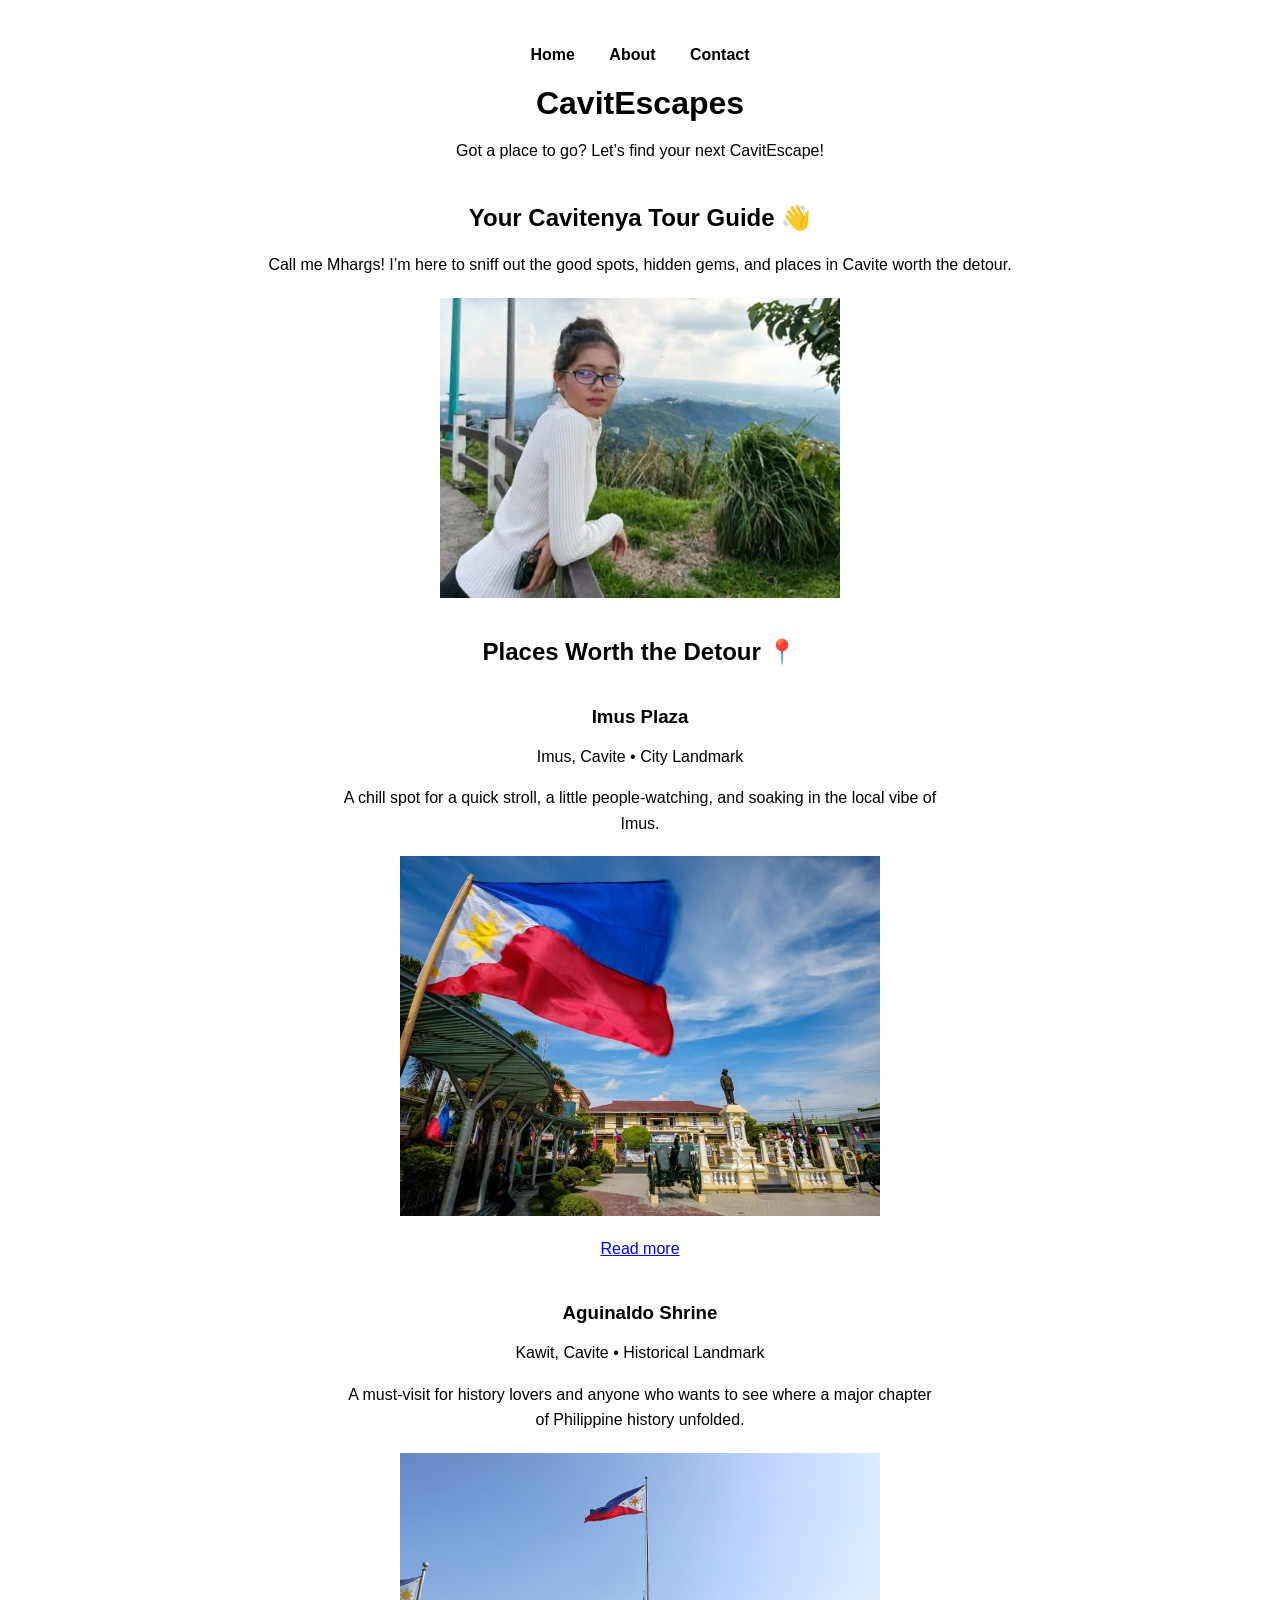
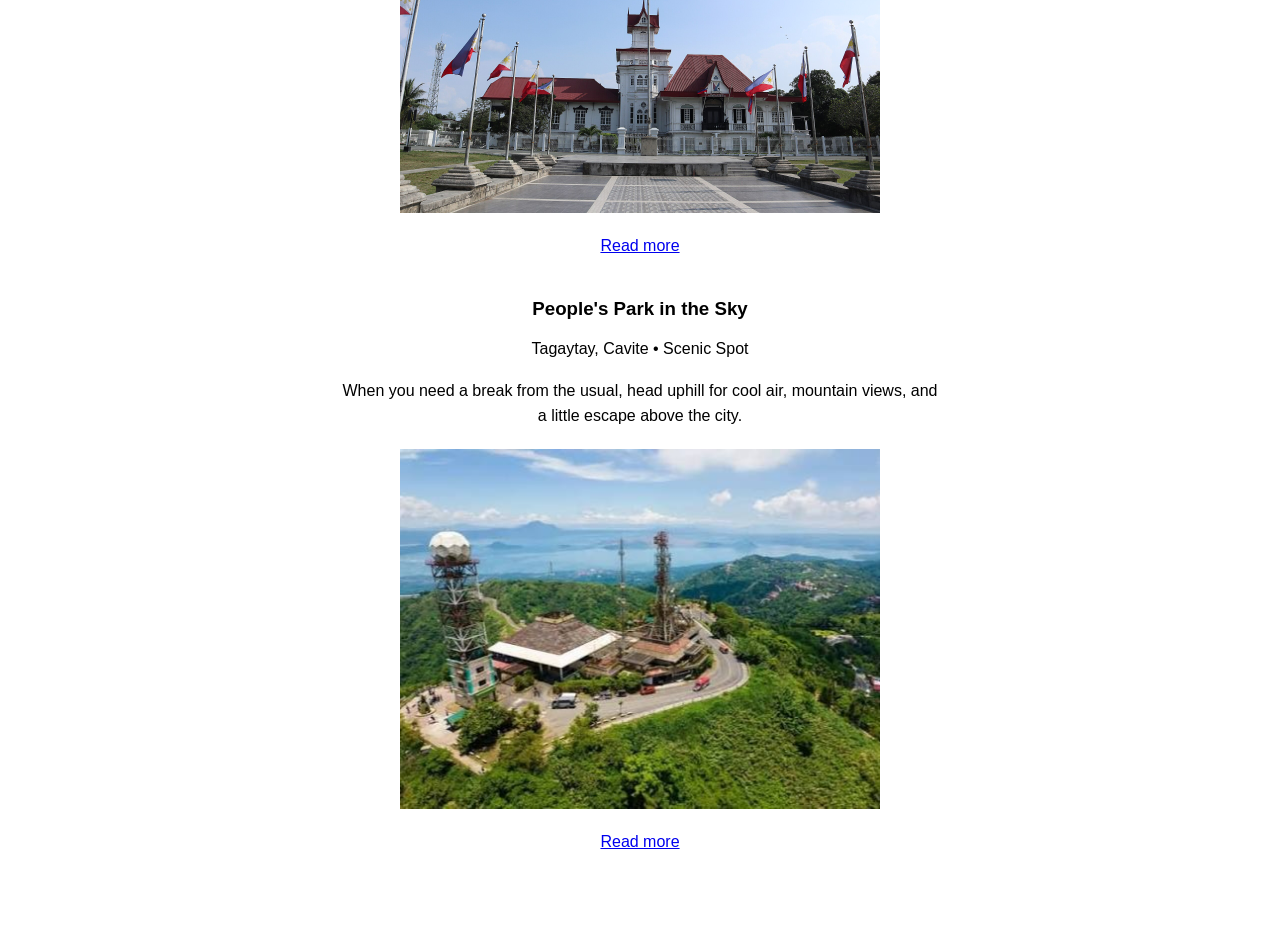
==== index.html @ 30fed733 "Add about page" ====
<!DOCTYPE html>
<html>
<head>
    <title>CavitEscapes</title>

    <style>
        body {
            font-family: Arial, sans-serif;
            text-align: center;
            max-width: 900px;
            margin: 0 auto;
            padding: 30px;
        }

        h1 {
            margin-bottom: 10px;
        }

        section {
            margin-bottom: 40px;
        }

        section img {
            width: 400px;
            height: 300px;
            object-fit: contain;
            display: block;
            margin: 20px auto;
        }

        article {
            margin: 40px auto;
            max-width: 600px;
        }

        article img {
            width: 480px;
            height: 360px;
            object-fit: contain;
            display: block;
            margin: 20px auto;
        }

        h2 {
            margin-top: 40px;
        }

        h3 {
            margin-bottom: 8px;
        }

        p {
            line-height: 1.6;
        }

        nav ul {
            list-style: none;
            padding: 0;
        }

        nav li {
            display: inline;
            margin: 0 15px;
        }

        nav a {
            text-decoration: none;
            color: black;
            font-weight: bold;
        }
    </style>
</head>

<body>

    <!-- Navigation -->
    <nav>
        <ul>
            <li><a href="index.html">Home</a></li>
            <li><a href="about.html">About</a></li>
            <li><a href="contact.html">Contact</a></li>
        </ul>
    </nav>

    <!-- Website Title -->
    <h1>CavitEscapes</h1>

    <p>Got a place to go? Let’s find your next CavitEscape!</p>

    <!-- About Me -->
    <section>
        <h2>Your Cavitenya Tour Guide 👋</h2>

        <p>
            Call me Mhargs! I’m here to sniff out the good spots, hidden gems,
            and places in Cavite worth the detour.
        </p>

        <img src="images/mhargs.jpg" alt="Mhargs, your local spot scout">
    </section>

    <!-- Recommended Places -->
    <h2>Places Worth the Detour 📍</h2>

    <!-- Imus Plaza -->
    <article>
        <h3>Imus Plaza</h3>

        <p>Imus, Cavite • City Landmark</p>

        <p>
            A chill spot for a quick stroll, a little people-watching,
            and soaking in the local vibe of Imus.
        </p>

        <img src="images/imus-plaza.jpeg" alt="Imus Plaza in Imus, Cavite">

        <p>
            <a href="places/imus-plaza.html">Read more</a>
        </p>
    </article>

    <!-- Aguinaldo Shrine -->
    <article>
        <h3>Aguinaldo Shrine</h3>

        <p>Kawit, Cavite • Historical Landmark</p>

        <p>
            A must-visit for history lovers and anyone who wants to see
            where a major chapter of Philippine history unfolded.
        </p>

        <img src="images/aguinaldo-shrine.jpeg"
             alt="Aguinaldo Shrine in Kawit, Cavite">

        <p>
            <a href="places/aguinaldo-shrine.html">Read more</a>
        </p>
    </article>

    <!-- People's Park -->
    <article>
        <h3>People's Park in the Sky</h3>

        <p>Tagaytay, Cavite • Scenic Spot</p>

        <p>
            When you need a break from the usual, head uphill for cool air,
            mountain views, and a little escape above the city.
        </p>

        <img src="images/peoples-park.jpeg"
             alt="People's Park in the Sky overlooking the surrounding landscape">

        <p>
            <a href="places/peoples-park.html">Read more</a>
        </p>
    </article>

</body>
</html>
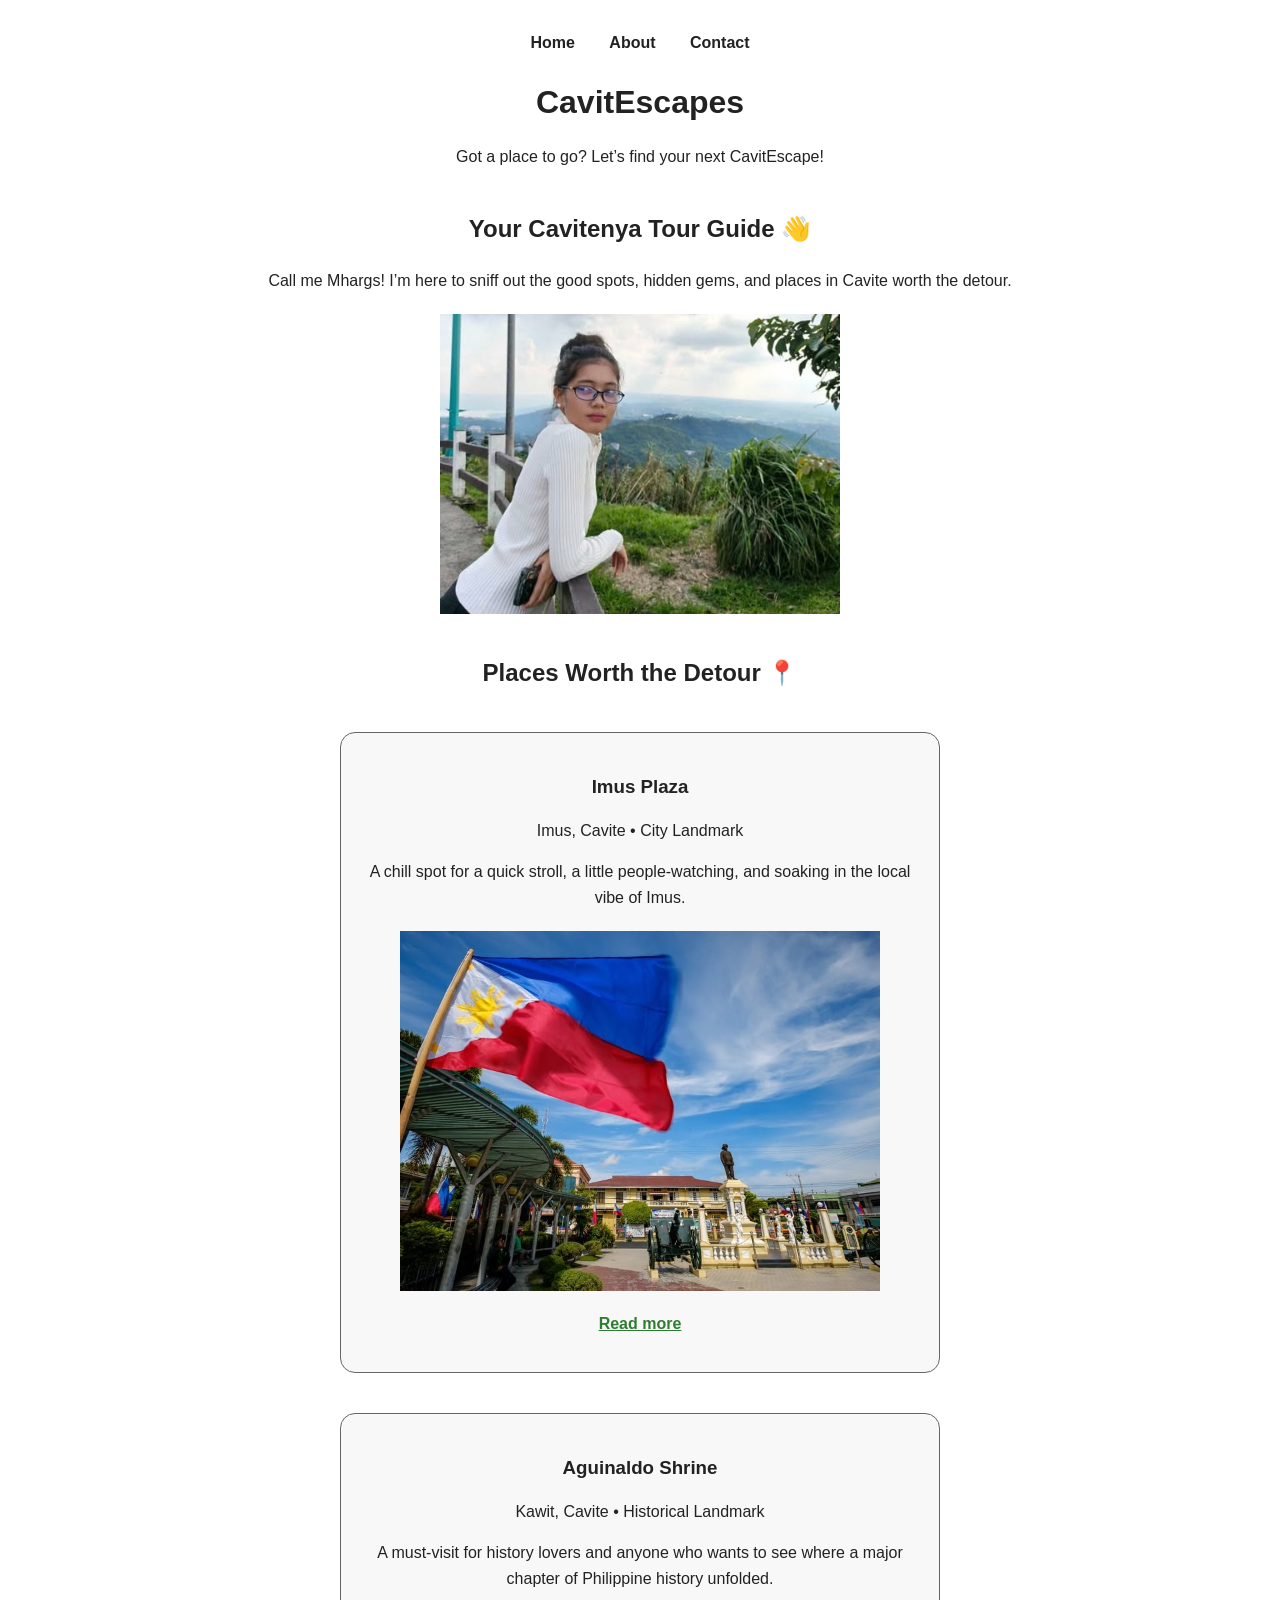
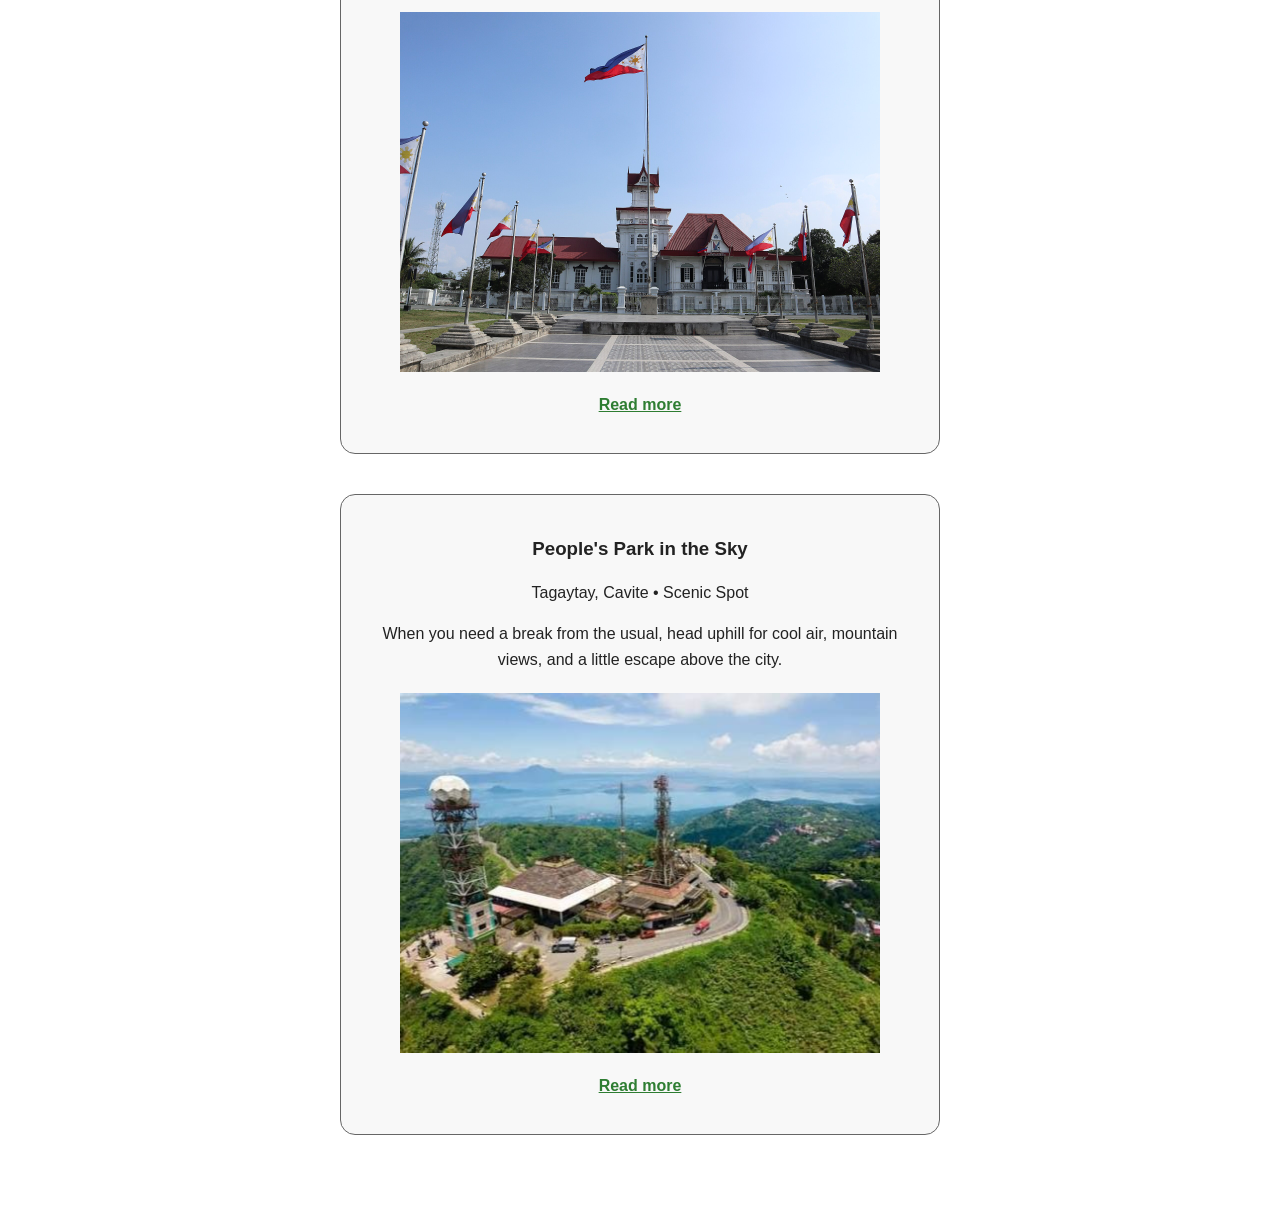
==== commit 1ab0ee6c: "Add shared stylesheet and update pages" ====
--- a/index.html
+++ b/index.html
@@ -1,77 +1,16 @@
 <!DOCTYPE html>
-<html>
+<html lang="en">
+
 <head>
+    <meta charset="UTF-8">
+    <meta name="viewport" content="width=device-width, initial-scale=1.0">
+
     <title>CavitEscapes</title>
 
-    <style>
-        body {
-            font-family: Arial, sans-serif;
-            text-align: center;
-            max-width: 900px;
-            margin: 0 auto;
-            padding: 30px;
-        }
-
-        h1 {
-            margin-bottom: 10px;
-        }
-
-        section {
-            margin-bottom: 40px;
-        }
-
-        section img {
-            width: 400px;
-            height: 300px;
-            object-fit: contain;
-            display: block;
-            margin: 20px auto;
-        }
-
-        article {
-            margin: 40px auto;
-            max-width: 600px;
-        }
-
-        article img {
-            width: 480px;
-            height: 360px;
-            object-fit: contain;
-            display: block;
-            margin: 20px auto;
-        }
-
-        h2 {
-            margin-top: 40px;
-        }
-
-        h3 {
-            margin-bottom: 8px;
-        }
-
-        p {
-            line-height: 1.6;
-        }
-
-        nav ul {
-            list-style: none;
-            padding: 0;
-        }
-
-        nav li {
-            display: inline;
-            margin: 0 15px;
-        }
-
-        nav a {
-            text-decoration: none;
-            color: black;
-            font-weight: bold;
-        }
-    </style>
+    <link rel="stylesheet" href="style.css">
 </head>
 
-<body>
+<body class="home-page">
 
     <!-- Navigation -->
     <nav>
@@ -159,4 +98,5 @@
     </article>
 
 </body>
+
 </html>
--- a/style.css
+++ b/style.css
@@ -0,0 +1,320 @@
+/* ========================================
+   VARIABLES
+   ======================================== */
+
+:root {
+    --brand-color: #2e7d32;
+    --dark-ink: #222222;
+    --muted-grey: #666666;
+    --light-background: #f8f8f8;
+}
+
+
+/* ========================================
+   BASE STYLES
+   ======================================== */
+
+* {
+    box-sizing: border-box;
+}
+
+body {
+    font-family: Arial, sans-serif;
+    color: var(--dark-ink);
+    line-height: 1.6;
+    margin: 0;
+}
+
+img {
+    max-width: 100%;
+}
+
+
+/* ========================================
+   LAYOUT REGIONS
+   ======================================== */
+
+header {
+    text-align: center;
+}
+
+nav {
+    text-align: center;
+}
+
+nav ul {
+    list-style: none;
+    padding: 0;
+    margin: 0;
+}
+
+nav li {
+    display: inline-block;
+    margin: 0 15px;
+}
+
+nav a {
+    text-decoration: none;
+    color: var(--dark-ink);
+    font-weight: bold;
+}
+
+nav a:hover {
+    color: var(--brand-color);
+}
+
+main {
+    width: 100%;
+}
+
+footer {
+    text-align: center;
+    color: var(--muted-grey);
+}
+
+
+/* ========================================
+   COMPONENTS: PLACE ENTRIES
+   ======================================== */
+
+article {
+    margin: 40px auto;
+    max-width: 600px;
+    padding: 20px;
+    background-color: var(--light-background);
+    border: 1px solid var(--muted-grey);
+    border-radius: 15px;
+}
+
+article img {
+    width: 480px;
+    height: 360px;
+    object-fit: contain;
+    display: block;
+    margin: 20px auto;
+}
+
+article h3 {
+    margin-bottom: 8px;
+}
+
+article a {
+    color: var(--brand-color);
+    font-weight: bold;
+}
+
+
+/* ========================================
+   COMPONENTS: HOME PAGE
+   ======================================== */
+
+.home-page {
+    text-align: center;
+    max-width: 900px;
+    margin: 0 auto;
+    padding: 30px;
+}
+
+.home-page h1 {
+    margin-bottom: 10px;
+}
+
+.home-page section {
+    margin-bottom: 40px;
+}
+
+.home-page section img {
+    width: 400px;
+    height: 300px;
+    object-fit: contain;
+    display: block;
+    margin: 20px auto;
+}
+
+.home-page h2 {
+    margin-top: 40px;
+}
+
+.home-page p {
+    line-height: 1.6;
+}
+
+
+/* ========================================
+   COMPONENTS: ABOUT PAGE
+   ======================================== */
+
+.about-page {
+    text-align: center;
+    max-width: 900px;
+    margin: 0 auto;
+    padding: 30px;
+}
+
+.about-page h1 {
+    margin-top: 40px;
+    margin-bottom: 10px;
+}
+
+.about-page h2 {
+    margin-top: 40px;
+}
+
+.about-page p {
+    line-height: 1.6;
+    max-width: 700px;
+    margin: 15px auto;
+}
+
+.about-page img {
+    width: 400px;
+    height: 300px;
+    object-fit: contain;
+    display: block;
+    margin: 25px auto;
+}
+
+
+/* ========================================
+   COMPONENTS: CONTACT FORM
+   ======================================== */
+
+.contact-page {
+    text-align: center;
+}
+
+.contact-page header {
+    padding: 20px;
+}
+
+.contact-page main {
+    max-width: 700px;
+    margin: 40px auto;
+    padding: 20px;
+    text-align: left;
+}
+
+fieldset {
+    border: 2px solid var(--dark-ink);
+    border-radius: 10px;
+    padding: 25px;
+}
+
+legend {
+    font-size: 1.3em;
+    font-weight: bold;
+    padding: 0 10px;
+}
+
+label {
+    display: block;
+    margin-top: 15px;
+    margin-bottom: 5px;
+    font-weight: bold;
+}
+
+input,
+select,
+textarea {
+    width: 100%;
+    padding: 10px;
+    font-family: Arial, sans-serif;
+    font-size: 16px;
+    border: 1px solid var(--muted-grey);
+    border-radius: 5px;
+}
+
+textarea {
+    min-height: 150px;
+    resize: vertical;
+}
+
+button {
+    margin-top: 20px;
+    padding: 12px 25px;
+    font-size: 16px;
+    font-weight: bold;
+    cursor: pointer;
+    border: none;
+    border-radius: 5px;
+    background-color: var(--brand-color);
+    color: white;
+}
+
+button:focus,
+input:focus,
+select:focus,
+textarea:focus {
+    outline: 3px solid var(--muted-grey);
+    outline-offset: 2px;
+}
+
+
+/* ========================================
+   COMPONENTS: PLACE DETAIL PAGES
+   ======================================== */
+
+.place-page {
+    max-width: 1000px;
+    margin: 0 auto;
+    padding: 30px 20px;
+}
+
+.place-page header {
+    margin-bottom: 40px;
+}
+
+.place {
+    text-align: center;
+}
+
+.place-image {
+    width: 500px;
+    max-width: 100%;
+    height: auto;
+    border-radius: 15px;
+    margin: 20px 0;
+}
+
+.description {
+    max-width: 750px;
+    margin: 0 auto 40px;
+}
+
+.suggest-form {
+    max-width: 600px;
+    margin: 50px auto;
+    padding: 25px;
+    border: 1px solid var(--muted-grey);
+    border-radius: 15px;
+}
+
+.suggest-form h2 {
+    text-align: center;
+}
+
+.form-group {
+    margin-bottom: 20px;
+}
+
+.form-group input[type="text"],
+.form-group input[type="email"] {
+    width: 100%;
+    padding: 10px;
+}
+
+.suggest-form fieldset {
+    margin-bottom: 20px;
+    padding: 15px;
+}
+
+.choice-label {
+    display: inline;
+    font-weight: normal;
+    margin-left: 5px;
+    margin-right: 15px;
+}
+
+.place-page footer {
+    margin-top: 50px;
+}
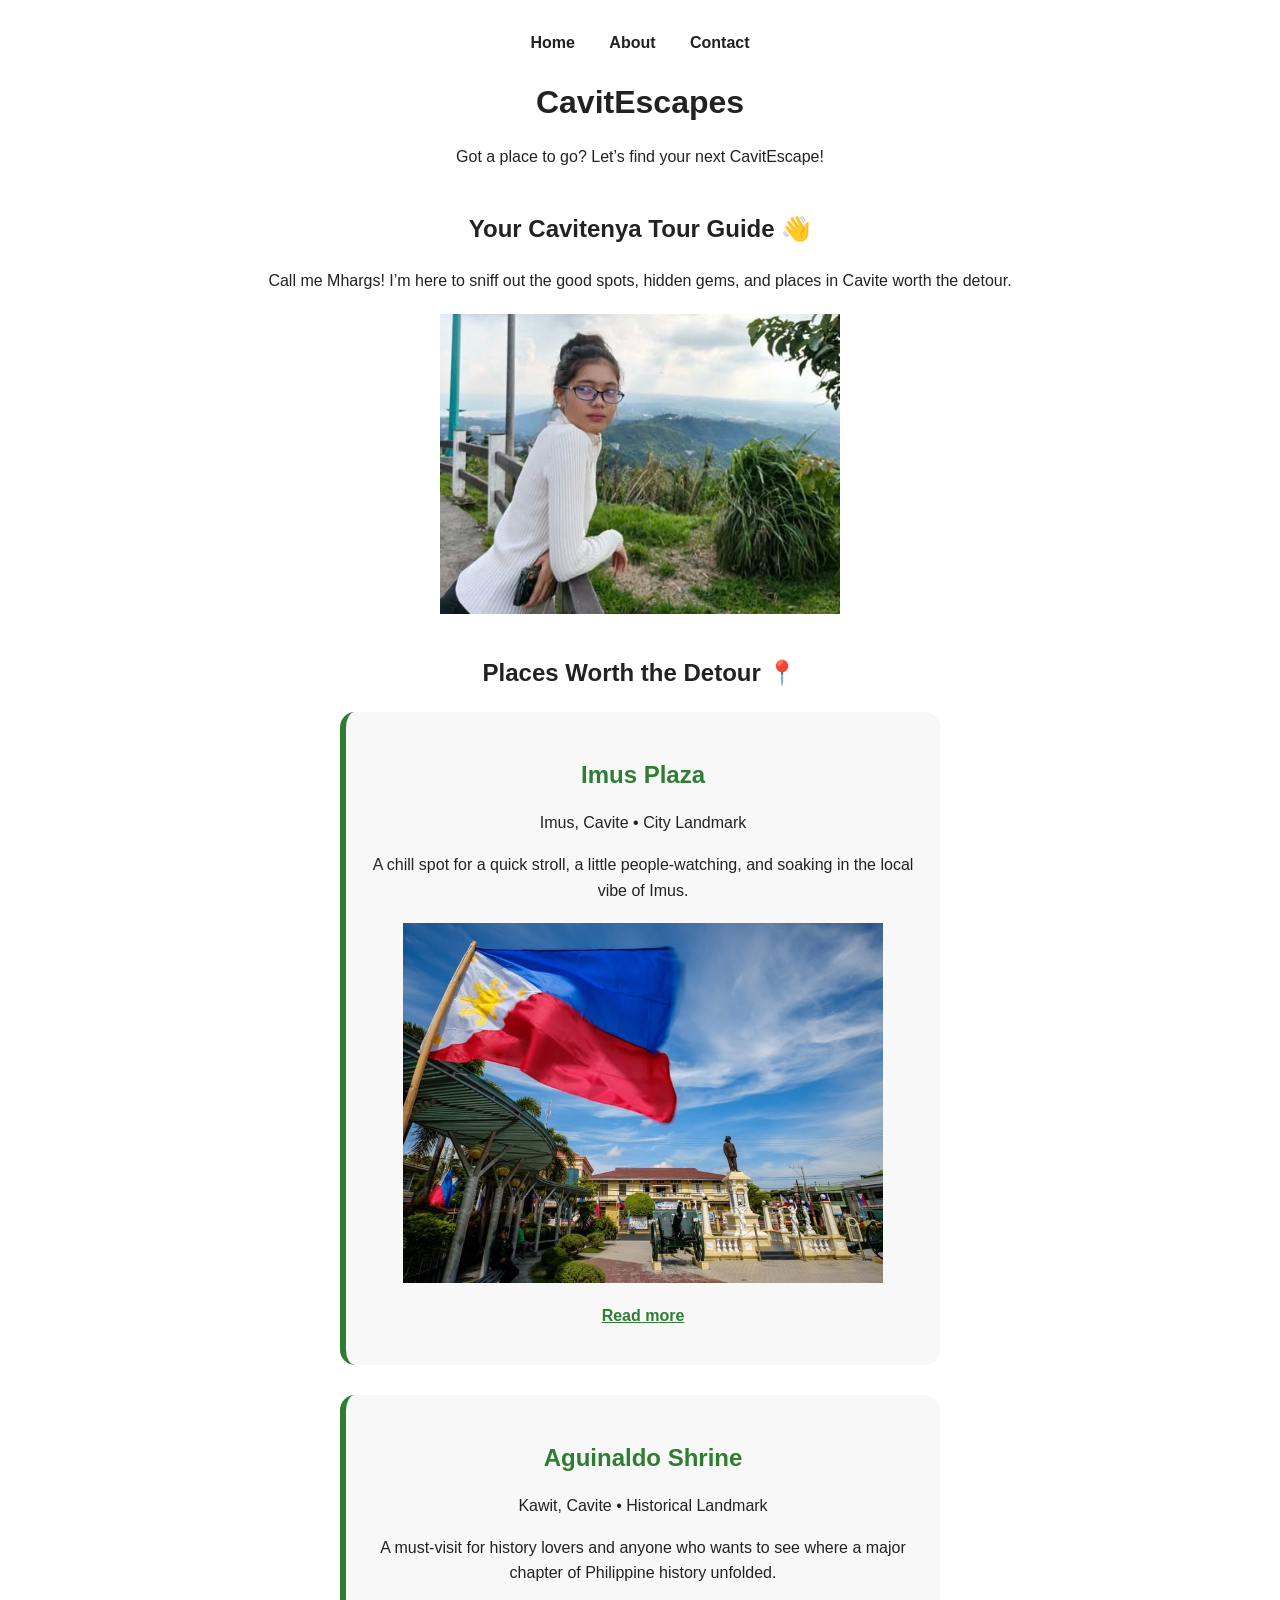
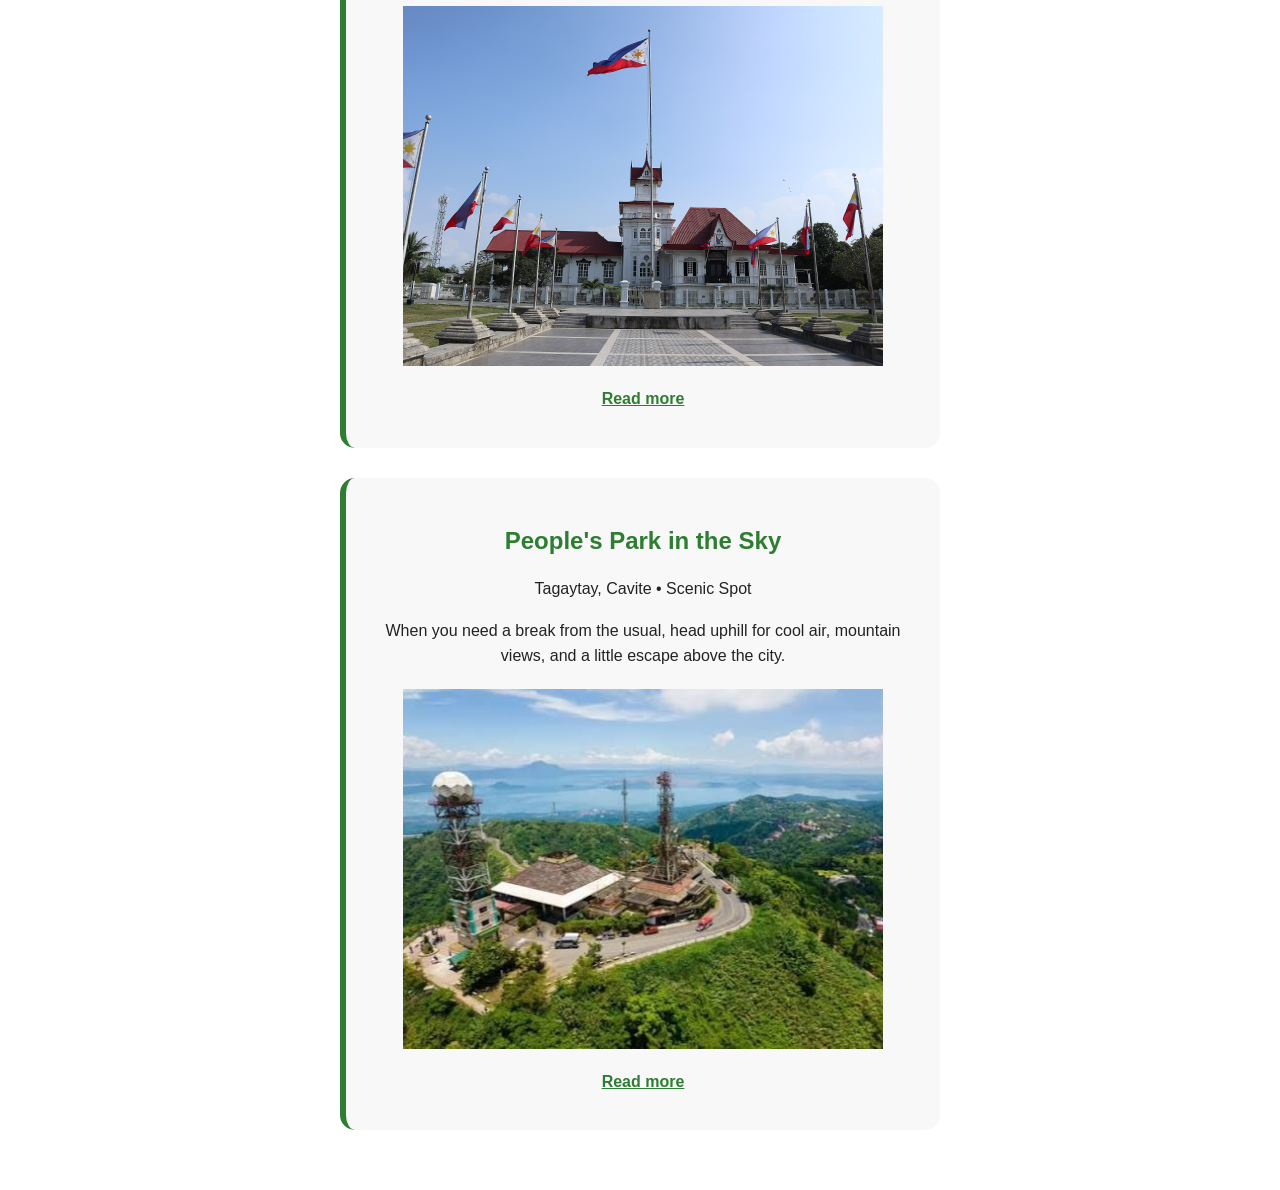
==== commit e77bb951: "Style place cards and contact form" ====
--- a/index.html
+++ b/index.html
@@ -42,8 +42,9 @@
     <h2>Places Worth the Detour 📍</h2>
 
     <!-- Imus Plaza -->
-    <article>
-        <h3>Imus Plaza</h3>
+    <article class="place-card">
+
+        <h3 class="place-name">Imus Plaza</h3>
 
         <p>Imus, Cavite • City Landmark</p>
 
@@ -57,11 +58,13 @@
         <p>
             <a href="places/imus-plaza.html">Read more</a>
         </p>
+
     </article>
 
     <!-- Aguinaldo Shrine -->
-    <article>
-        <h3>Aguinaldo Shrine</h3>
+    <article class="place-card">
+
+        <h3 class="place-name">Aguinaldo Shrine</h3>
 
         <p>Kawit, Cavite • Historical Landmark</p>
 
@@ -76,11 +79,13 @@
         <p>
             <a href="places/aguinaldo-shrine.html">Read more</a>
         </p>
+
     </article>
 
     <!-- People's Park -->
-    <article>
-        <h3>People's Park in the Sky</h3>
+    <article class="place-card">
+
+        <h3 class="place-name">People's Park in the Sky</h3>
 
         <p>Tagaytay, Cavite • Scenic Spot</p>
 
@@ -95,6 +100,7 @@
         <p>
             <a href="places/peoples-park.html">Read more</a>
         </p>
+
     </article>
 
 </body>
--- a/style.css
+++ b/style.css
@@ -74,19 +74,27 @@
 
 
 /* ========================================
-   COMPONENTS: PLACE ENTRIES
-   ======================================== */
-
-article {
-    margin: 40px auto;
+   COMPONENTS: PLACE CARDS
+   ======================================== */
+
+.place-card {
+    background-color: var(--light-background);
+    border-radius: 15px;
+    border-left: 6px solid var(--brand-color);
+    padding: 20px;
+    margin-bottom: 30px;
     max-width: 600px;
-    padding: 20px;
-    background-color: var(--light-background);
-    border: 1px solid var(--muted-grey);
-    border-radius: 15px;
-}
-
-article img {
+    margin-left: auto;
+    margin-right: auto;
+}
+
+.place-name {
+    font-size: 1.5rem;
+    color: var(--brand-color);
+    margin-bottom: 8px;
+}
+
+.place-card img {
     width: 480px;
     height: 360px;
     object-fit: contain;
@@ -94,11 +102,7 @@
     margin: 20px auto;
 }
 
-article h3 {
-    margin-bottom: 8px;
-}
-
-article a {
+.place-card a {
     color: var(--brand-color);
     font-weight: bold;
 }
@@ -194,28 +198,29 @@
     text-align: left;
 }
 
-fieldset {
+.contact-page fieldset {
     border: 2px solid var(--dark-ink);
     border-radius: 10px;
     padding: 25px;
 }
 
-legend {
+.contact-page legend {
     font-size: 1.3em;
     font-weight: bold;
+    color: var(--brand-color);
     padding: 0 10px;
 }
 
-label {
+.contact-page label {
     display: block;
     margin-top: 15px;
     margin-bottom: 5px;
     font-weight: bold;
 }
 
-input,
-select,
-textarea {
+.contact-page input,
+.contact-page select,
+.contact-page textarea {
     width: 100%;
     padding: 10px;
     font-family: Arial, sans-serif;
@@ -224,12 +229,12 @@
     border-radius: 5px;
 }
 
-textarea {
+.contact-page textarea {
     min-height: 150px;
     resize: vertical;
 }
 
-button {
+.contact-page button {
     margin-top: 20px;
     padding: 12px 25px;
     font-size: 16px;
@@ -241,11 +246,10 @@
     color: white;
 }
 
-button:focus,
-input:focus,
-select:focus,
-textarea:focus {
-    outline: 3px solid var(--muted-grey);
+.contact-page input:focus,
+.contact-page select:focus,
+.contact-page textarea:focus {
+    outline: 3px solid var(--brand-color);
     outline-offset: 2px;
 }
 
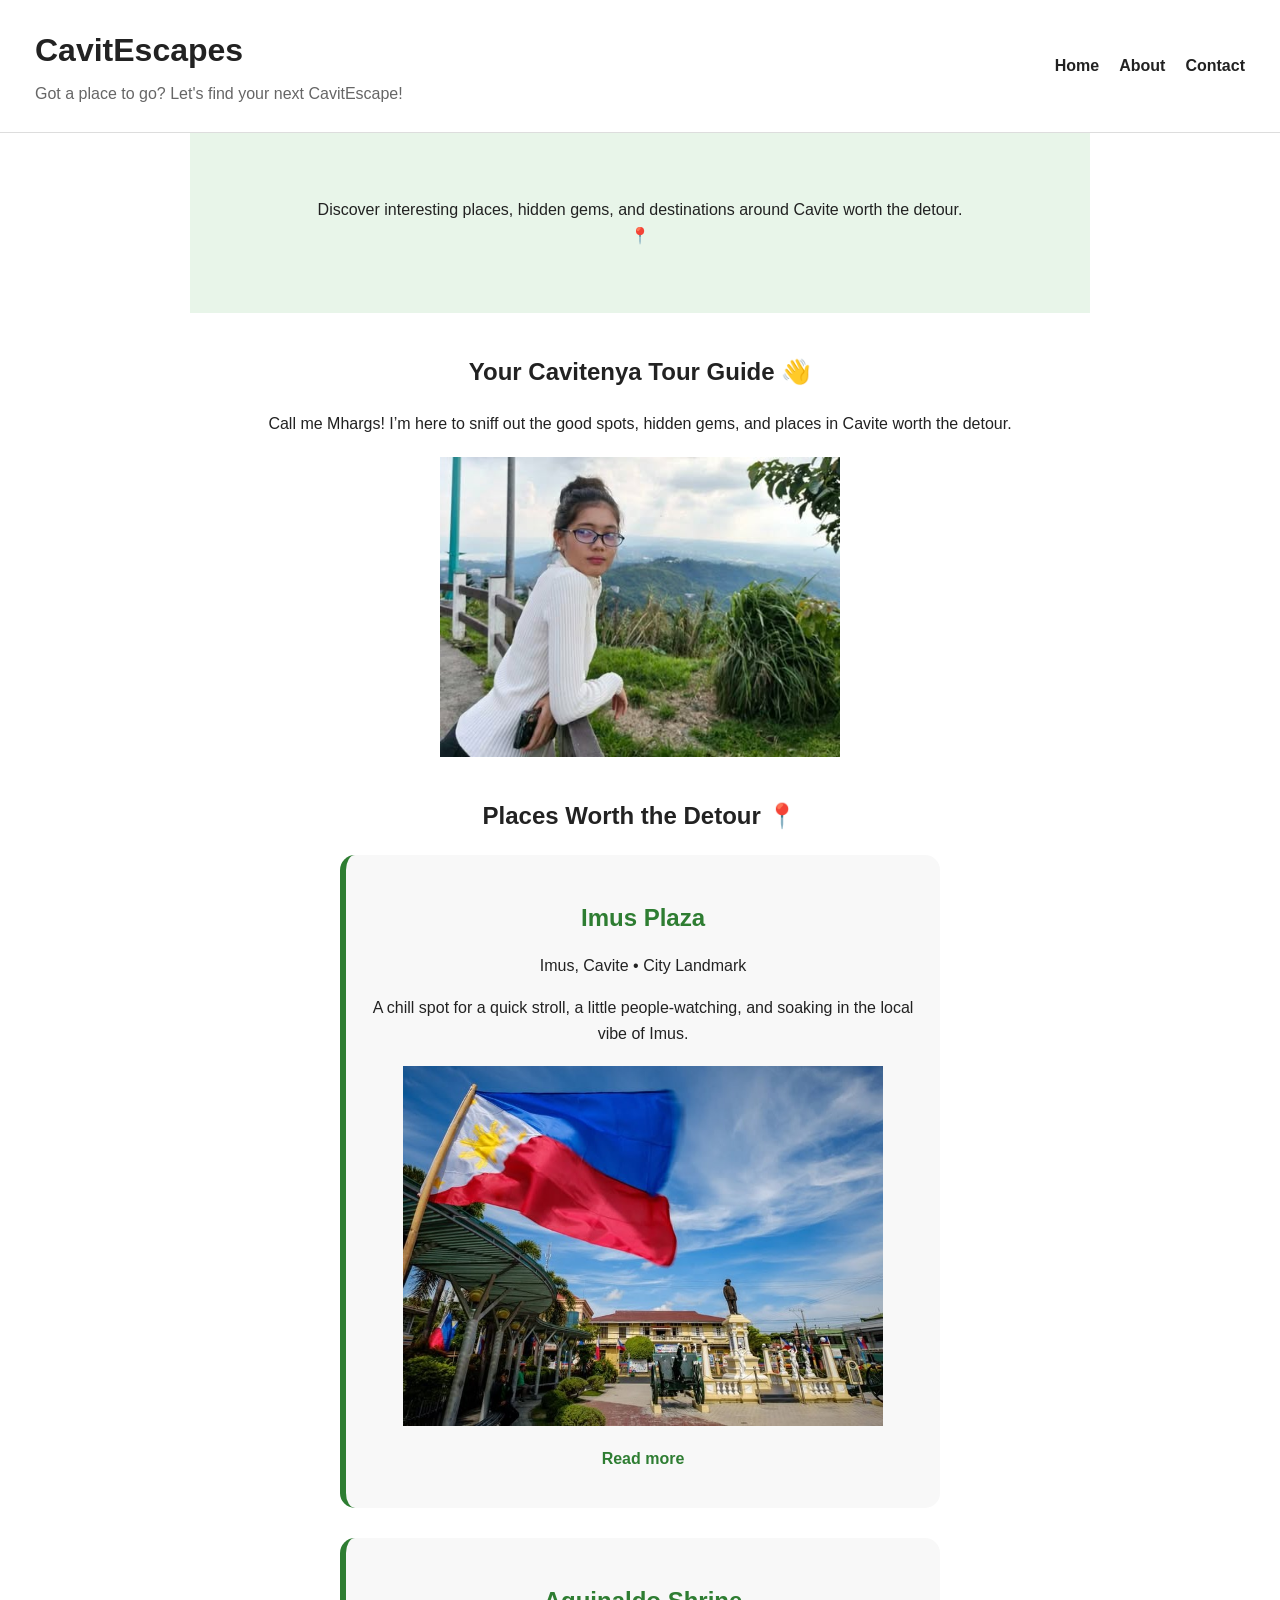
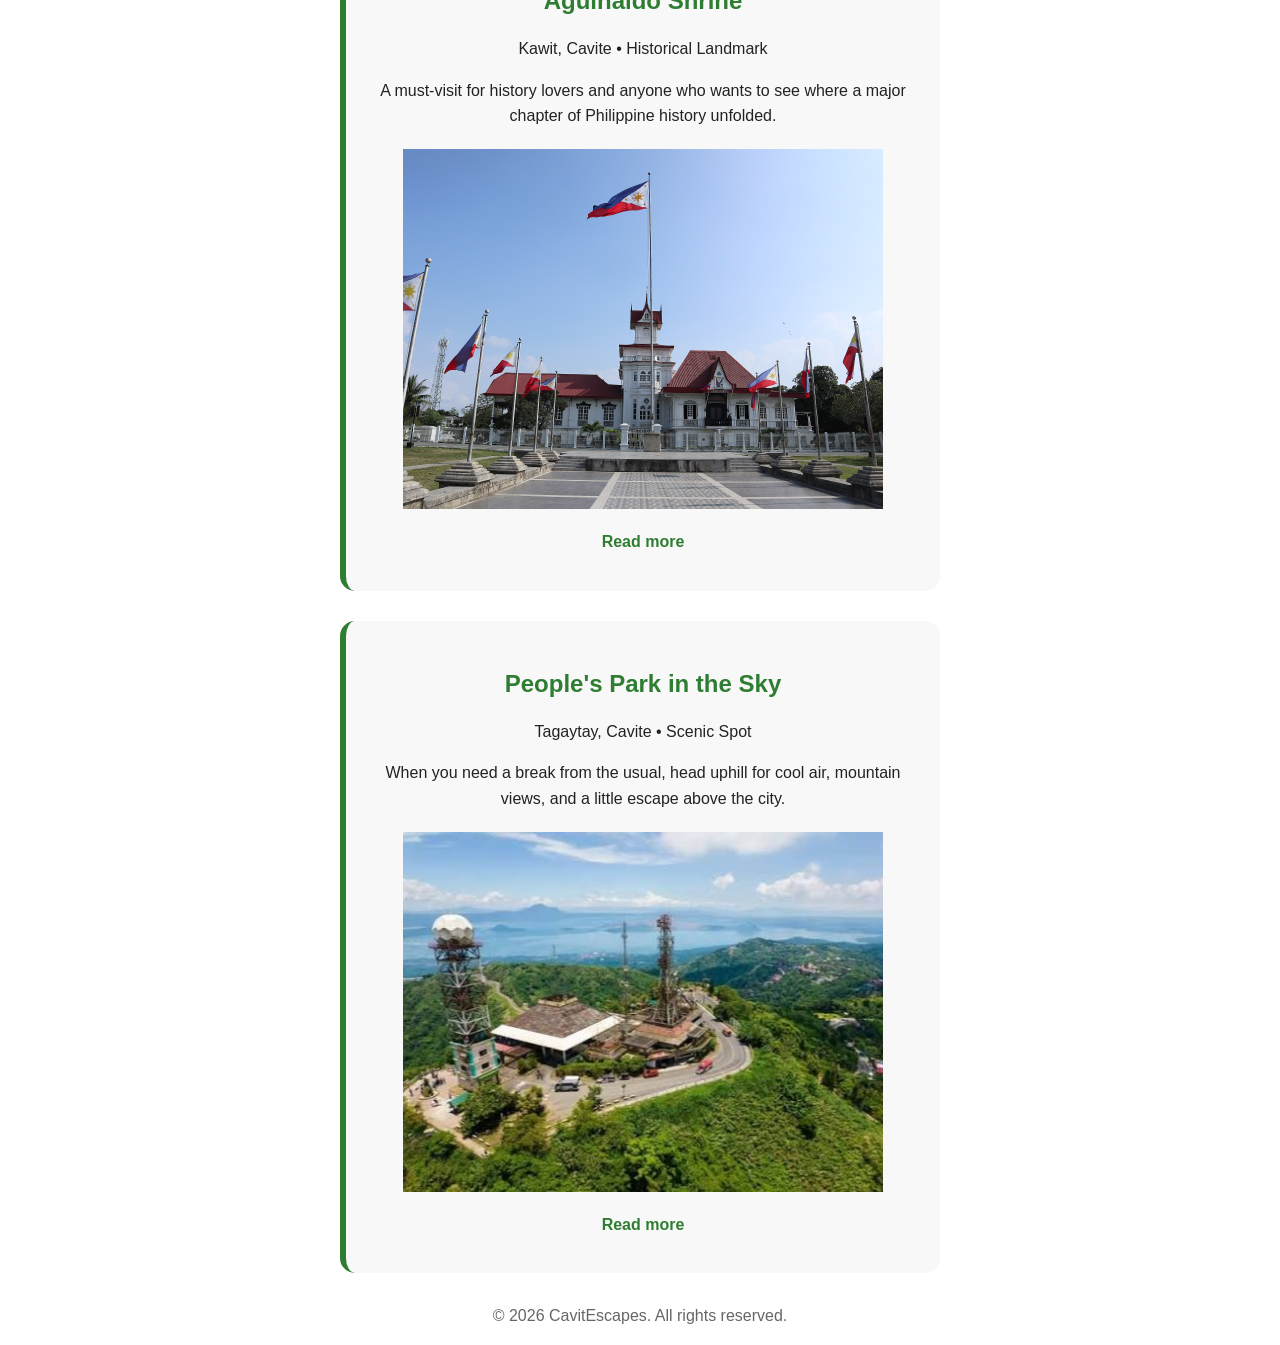
==== commit d86a6ab4: "Rebuild guide header with Flexbox" ====
--- a/index.html
+++ b/index.html
@@ -12,96 +12,157 @@
 
 <body class="home-page">
 
-    <!-- Navigation -->
-    <nav>
-        <ul>
-            <li><a href="index.html">Home</a></li>
-            <li><a href="about.html">About</a></li>
-            <li><a href="contact.html">Contact</a></li>
-        </ul>
-    </nav>
+    <!-- Header -->
+    <header class="site-header">
 
-    <!-- Website Title -->
-    <h1>CavitEscapes</h1>
+        <div class="header-brand">
 
-    <p>Got a place to go? Let’s find your next CavitEscape!</p>
+            <h1>CavitEscapes</h1>
 
-    <!-- About Me -->
-    <section>
-        <h2>Your Cavitenya Tour Guide 👋</h2>
+            <p>Got a place to go? Let's find your next CavitEscape!</p>
+
+        </div>
+
+        <!-- Navigation -->
+        <nav>
+
+            <ul>
+
+                <li>
+                    <a href="index.html">Home</a>
+                </li>
+
+                <li>
+                    <a href="about.html">About</a>
+                </li>
+
+                <li>
+                    <a href="contact.html">Contact</a>
+                </li>
+
+            </ul>
+
+        </nav>
+
+    </header>
+
+
+    <main>
+
+        <!-- Centered Banner -->
+        <section class="hero-banner">
+
+            <p>
+                Discover interesting places, hidden gems, and destinations
+                around Cavite worth the detour. 📍
+            </p>
+
+        </section>
+
+
+        <!-- About Me -->
+        <section>
+
+            <h2>Your Cavitenya Tour Guide 👋</h2>
+
+            <p>
+                Call me Mhargs! I’m here to sniff out the good spots,
+                hidden gems, and places in Cavite worth the detour.
+            </p>
+
+            <img
+                src="images/mhargs.jpg"
+                alt="Mhargs, your local spot scout"
+            >
+
+        </section>
+
+
+        <!-- Recommended Places -->
+        <h2>Places Worth the Detour 📍</h2>
+
+
+        <!-- Imus Plaza -->
+        <article class="place-card">
+
+            <h3 class="place-name">Imus Plaza</h3>
+
+            <p>Imus, Cavite • City Landmark</p>
+
+            <p>
+                A chill spot for a quick stroll, a little people-watching,
+                and soaking in the local vibe of Imus.
+            </p>
+
+            <img
+                src="images/imus-plaza.jpeg"
+                alt="Imus Plaza in Imus, Cavite"
+            >
+
+            <p>
+                <a href="places/imus-plaza.html">Read more</a>
+            </p>
+
+        </article>
+
+
+        <!-- Aguinaldo Shrine -->
+        <article class="place-card">
+
+            <h3 class="place-name">Aguinaldo Shrine</h3>
+
+            <p>Kawit, Cavite • Historical Landmark</p>
+
+            <p>
+                A must-visit for history lovers and anyone who wants to see
+                where a major chapter of Philippine history unfolded.
+            </p>
+
+            <img
+                src="images/aguinaldo-shrine.jpeg"
+                alt="Aguinaldo Shrine in Kawit, Cavite"
+            >
+
+            <p>
+                <a href="places/aguinaldo-shrine.html">Read more</a>
+            </p>
+
+        </article>
+
+
+        <!-- People's Park -->
+        <article class="place-card">
+
+            <h3 class="place-name">People's Park in the Sky</h3>
+
+            <p>Tagaytay, Cavite • Scenic Spot</p>
+
+            <p>
+                When you need a break from the usual, head uphill for cool air,
+                mountain views, and a little escape above the city.
+            </p>
+
+            <img
+                src="images/peoples-park.jpeg"
+                alt="People's Park in the Sky overlooking the surrounding landscape"
+            >
+
+            <p>
+                <a href="places/peoples-park.html">Read more</a>
+            </p>
+
+        </article>
+
+    </main>
+
+
+    <footer>
 
         <p>
-            Call me Mhargs! I’m here to sniff out the good spots, hidden gems,
-            and places in Cavite worth the detour.
+            &copy; 2026 CavitEscapes. All rights reserved.
         </p>
 
-        <img src="images/mhargs.jpg" alt="Mhargs, your local spot scout">
-    </section>
-
-    <!-- Recommended Places -->
-    <h2>Places Worth the Detour 📍</h2>
-
-    <!-- Imus Plaza -->
-    <article class="place-card">
-
-        <h3 class="place-name">Imus Plaza</h3>
-
-        <p>Imus, Cavite • City Landmark</p>
-
-        <p>
-            A chill spot for a quick stroll, a little people-watching,
-            and soaking in the local vibe of Imus.
-        </p>
-
-        <img src="images/imus-plaza.jpeg" alt="Imus Plaza in Imus, Cavite">
-
-        <p>
-            <a href="places/imus-plaza.html">Read more</a>
-        </p>
-
-    </article>
-
-    <!-- Aguinaldo Shrine -->
-    <article class="place-card">
-
-        <h3 class="place-name">Aguinaldo Shrine</h3>
-
-        <p>Kawit, Cavite • Historical Landmark</p>
-
-        <p>
-            A must-visit for history lovers and anyone who wants to see
-            where a major chapter of Philippine history unfolded.
-        </p>
-
-        <img src="images/aguinaldo-shrine.jpeg"
-             alt="Aguinaldo Shrine in Kawit, Cavite">
-
-        <p>
-            <a href="places/aguinaldo-shrine.html">Read more</a>
-        </p>
-
-    </article>
-
-    <!-- People's Park -->
-    <article class="place-card">
-
-        <h3 class="place-name">People's Park in the Sky</h3>
-
-        <p>Tagaytay, Cavite • Scenic Spot</p>
-
-        <p>
-            When you need a break from the usual, head uphill for cool air,
-            mountain views, and a little escape above the city.
-        </p>
-
-        <img src="images/peoples-park.jpeg"
-             alt="People's Park in the Sky overlooking the surrounding landscape">
-
-        <p>
-            <a href="places/peoples-park.html">Read more</a>
-        </p>
-
-    </article>
+    </footer>
 
 </body>
 
--- a/style.css
+++ b/style.css
@@ -7,6 +7,7 @@
     --dark-ink: #222222;
     --muted-grey: #666666;
     --light-background: #f8f8f8;
+    --white: #ffffff;
 }
 
 
@@ -29,37 +30,66 @@
     max-width: 100%;
 }
 
+a {
+    text-decoration: none;
+}
+
 
 /* ========================================
    LAYOUT REGIONS
    ======================================== */
 
-header {
-    text-align: center;
-}
-
-nav {
-    text-align: center;
-}
-
-nav ul {
+/* FLEXBOX HEADER */
+
+.site-header {
+    display: flex;
+    justify-content: space-between;
+    align-items: center;
+    padding: 25px 35px;
+    border-bottom: 1px solid #dddddd;
+}
+
+
+/* GUIDE NAME */
+
+.header-brand {
+    text-align: left;
+}
+
+.header-brand h1 {
+    margin: 0;
+}
+
+.header-brand p {
+    margin: 5px 0 0;
+    color: var(--muted-grey);
+}
+
+
+/* FLEXBOX NAVIGATION */
+
+.site-header nav ul {
+    display: flex;
+    gap: 20px;
     list-style: none;
     padding: 0;
     margin: 0;
 }
 
-nav li {
-    display: inline-block;
-    margin: 0 15px;
-}
-
-nav a {
+
+/* FLEXBOX REPLACES INLINE-BLOCK */
+
+.site-header nav li {
+    margin: 0;
+}
+
+.site-header nav a {
     text-decoration: none;
     color: var(--dark-ink);
     font-weight: bold;
 }
 
-nav a:hover {
+.site-header nav a:hover {
     color: var(--brand-color);
 }
 
@@ -70,6 +100,30 @@
 footer {
     text-align: center;
     color: var(--muted-grey);
+}
+
+
+/* ========================================
+   FLEXBOX CENTRED HERO
+   ======================================== */
+
+.hero-banner {
+    min-height: 180px;
+    max-width: 900px;
+    margin: 0 auto 40px;
+    padding: 30px;
+
+    display: flex;
+    justify-content: center;
+    align-items: center;
+
+    background-color: #e8f5e9;
+    text-align: center;
+}
+
+.hero-banner p {
+    max-width: 650px;
+    margin: 0;
 }
 
 
@@ -114,13 +168,22 @@
 
 .home-page {
     text-align: center;
+}
+
+.home-page > h1,
+.home-page > p {
     max-width: 900px;
-    margin: 0 auto;
-    padding: 30px;
-}
-
-.home-page h1 {
+    margin-left: auto;
+    margin-right: auto;
+}
+
+.home-page > h1 {
+    margin-top: 35px;
     margin-bottom: 10px;
+}
+
+.home-page > p {
+    margin-bottom: 35px;
 }
 
 .home-page section {
@@ -150,12 +213,16 @@
 
 .about-page {
     text-align: center;
+}
+
+.about-page > h1,
+.about-page > p {
     max-width: 900px;
-    margin: 0 auto;
-    padding: 30px;
-}
-
-.about-page h1 {
+    margin-left: auto;
+    margin-right: auto;
+}
+
+.about-page > h1 {
     margin-top: 40px;
     margin-bottom: 10px;
 }
@@ -170,7 +237,7 @@
     margin: 15px auto;
 }
 
-.about-page img {
+.about-page > img {
     width: 400px;
     height: 300px;
     object-fit: contain;
@@ -185,10 +252,6 @@
 
 .contact-page {
     text-align: center;
-}
-
-.contact-page header {
-    padding: 20px;
 }
 
 .contact-page main {
@@ -243,7 +306,7 @@
     border: none;
     border-radius: 5px;
     background-color: var(--brand-color);
-    color: white;
+    color: var(--white);
 }
 
 .contact-page input:focus,
@@ -261,11 +324,7 @@
 .place-page {
     max-width: 1000px;
     margin: 0 auto;
-    padding: 30px 20px;
-}
-
-.place-page header {
-    margin-bottom: 40px;
+    padding: 0 20px 30px;
 }
 
 .place {
@@ -321,4 +380,32 @@
 
 .place-page footer {
     margin-top: 50px;
+}
+
+
+/* ========================================
+   RESPONSIVE HEADER
+   ======================================== */
+
+@media (max-width: 600px) {
+
+    .site-header {
+        padding: 20px 15px;
+    }
+
+    .header-brand h1 {
+        font-size: 1.6rem;
+    }
+
+    .header-brand p {
+        font-size: 0.85rem;
+    }
+
+    .site-header nav ul {
+        gap: 10px;
+    }
+
+    .site-header nav a {
+        font-size: 0.9rem;
+    }
 }
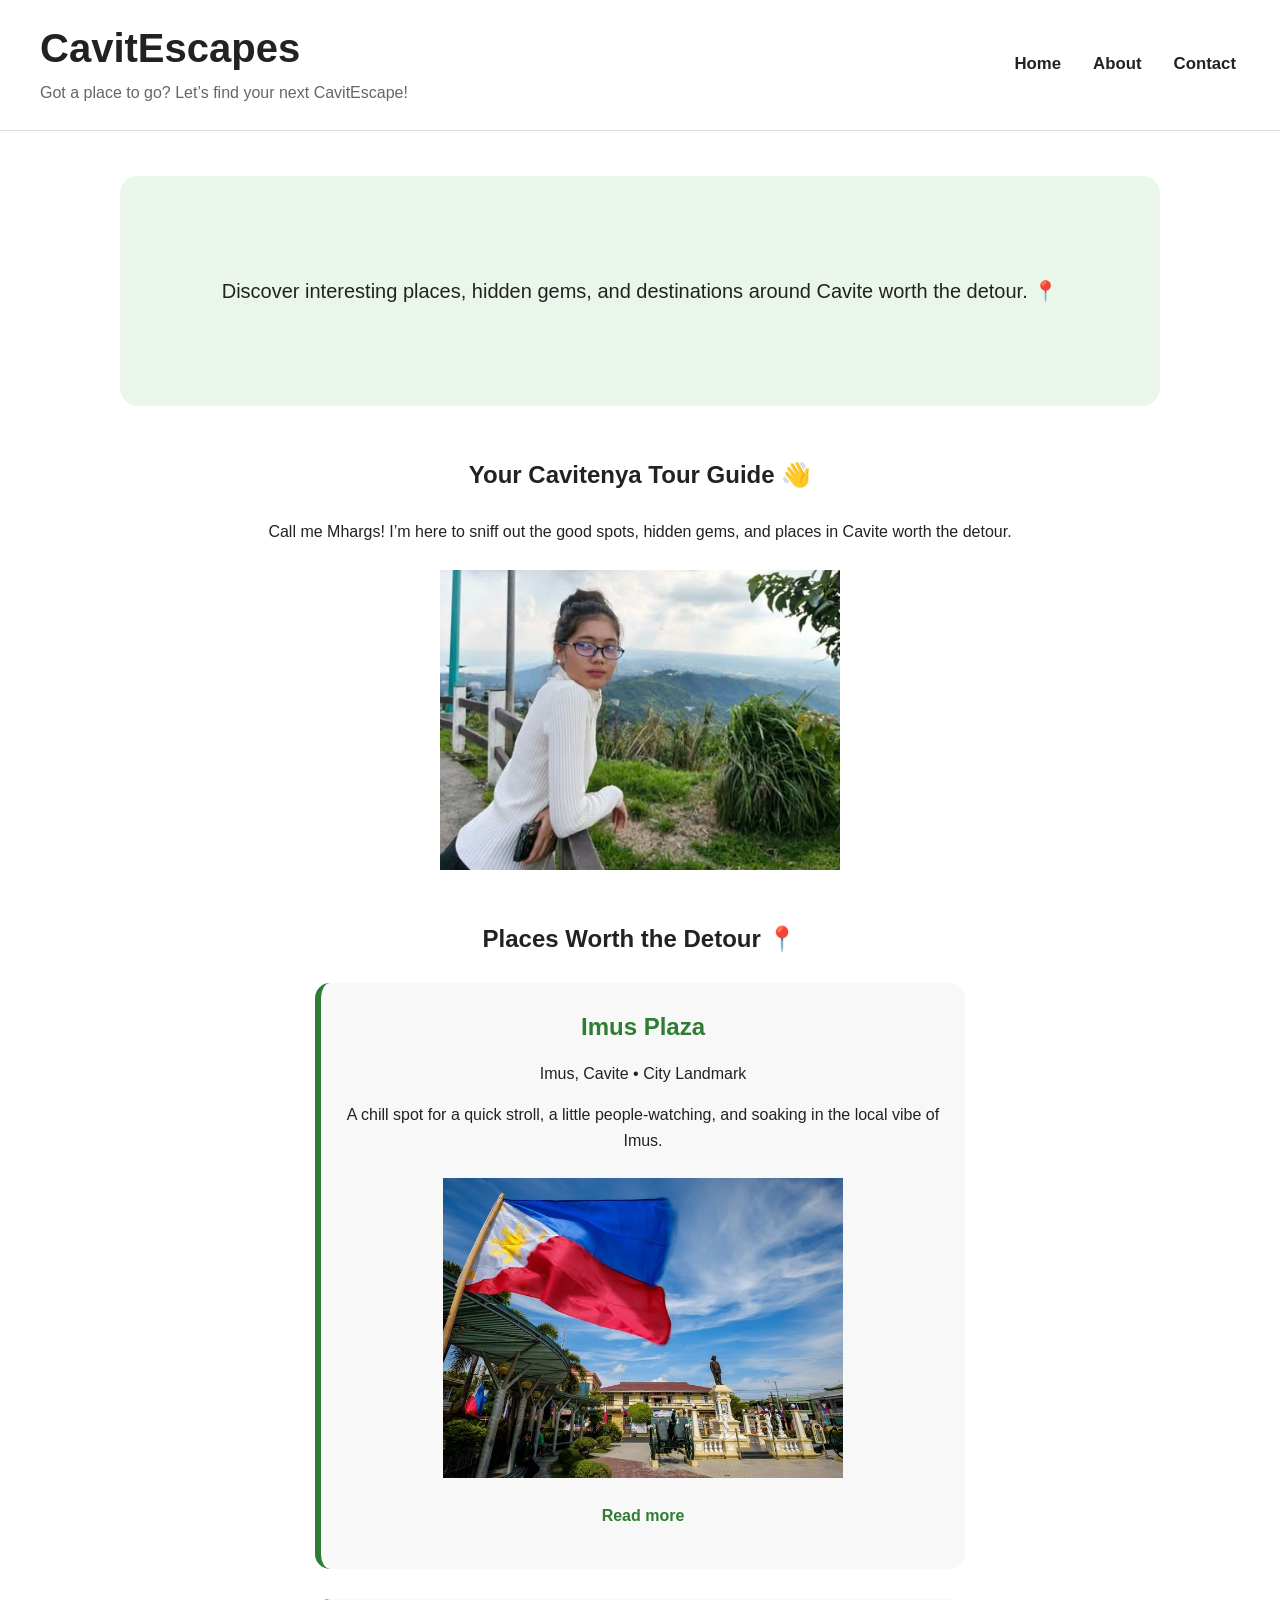
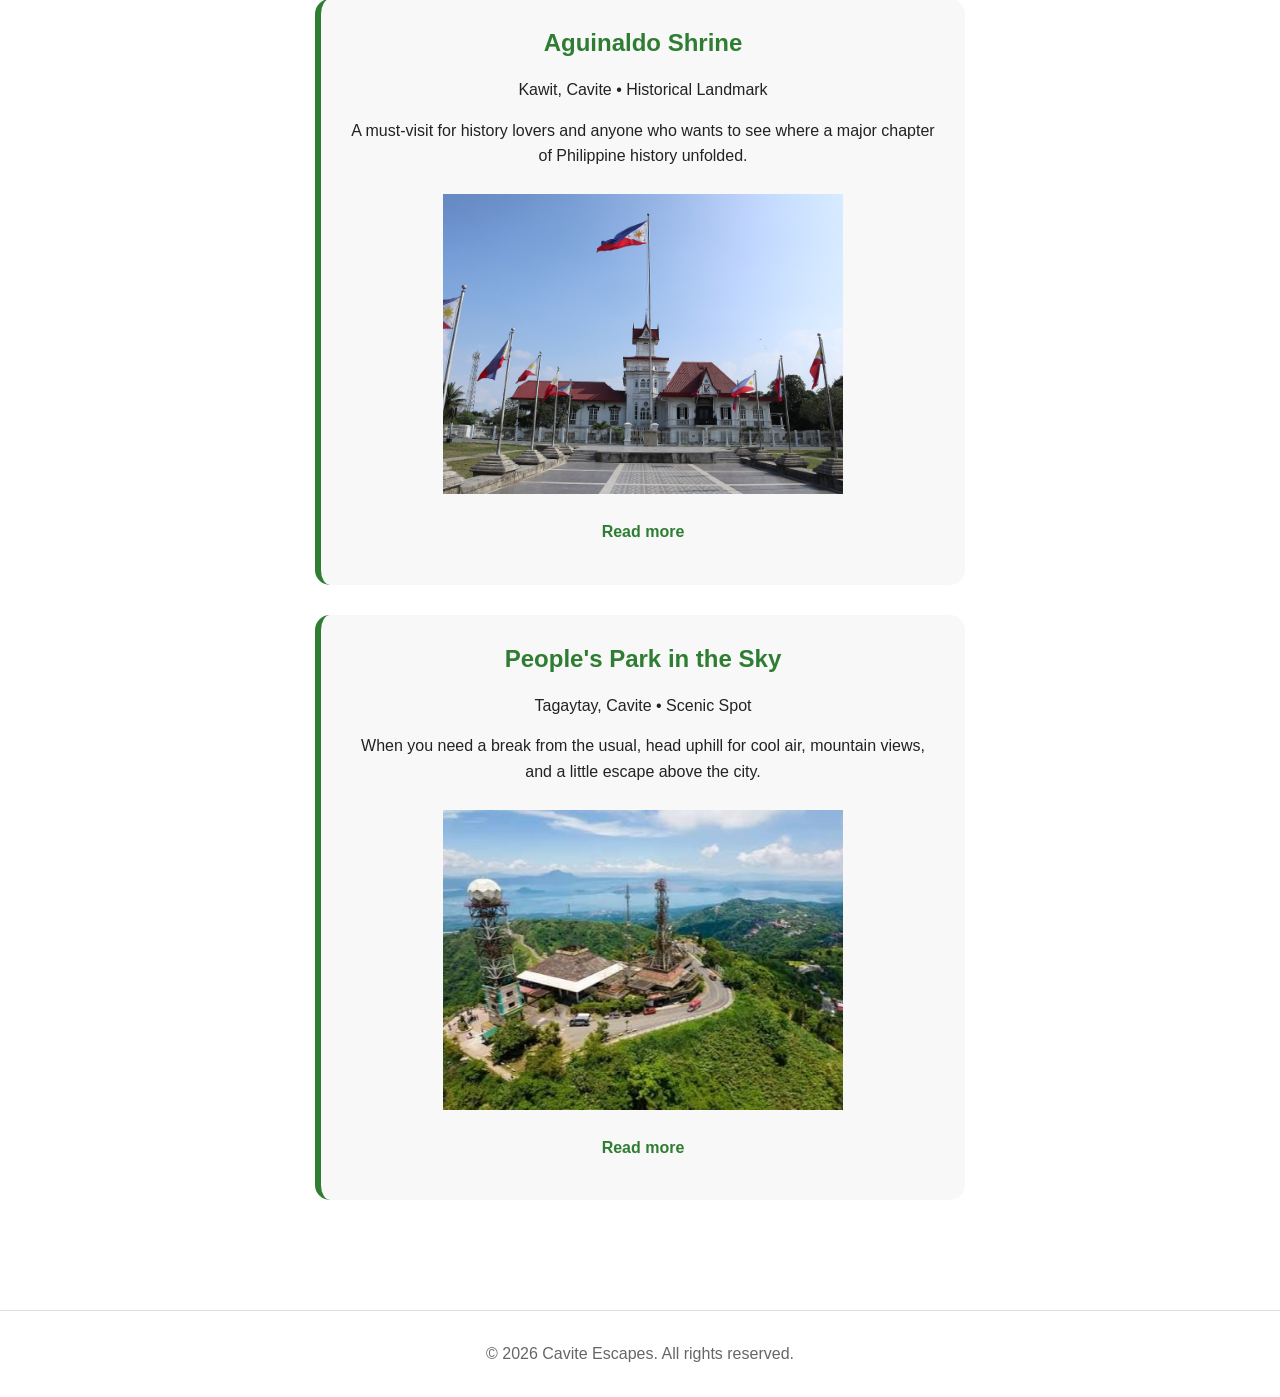
==== commit 2c728ee7: "Improve responsive header layout" ====
--- a/index.html
+++ b/index.html
@@ -12,34 +12,26 @@
 
 <body class="home-page">
 
-    <!-- Header -->
+    <!-- SITE HEADER -->
+
     <header class="site-header">
 
         <div class="header-brand">
 
             <h1>CavitEscapes</h1>
 
-            <p>Got a place to go? Let's find your next CavitEscape!</p>
+            <p>
+                Got a place to go? Let’s find your next CavitEscape!
+            </p>
 
         </div>
 
-        <!-- Navigation -->
         <nav>
 
             <ul>
-
-                <li>
-                    <a href="index.html">Home</a>
-                </li>
-
-                <li>
-                    <a href="about.html">About</a>
-                </li>
-
-                <li>
-                    <a href="contact.html">Contact</a>
-                </li>
-
+                <li><a href="index.html">Home</a></li>
+                <li><a href="about.html">About</a></li>
+                <li><a href="contact.html">Contact</a></li>
             </ul>
 
         </nav>
@@ -49,7 +41,8 @@
 
     <main>
 
-        <!-- Centered Banner -->
+        <!-- WELCOME BANNER -->
+
         <section class="hero-banner">
 
             <p>
@@ -60,7 +53,8 @@
         </section>
 
 
-        <!-- About Me -->
+        <!-- ABOUT ME -->
+
         <section>
 
             <h2>Your Cavitenya Tour Guide 👋</h2>
@@ -78,80 +72,106 @@
         </section>
 
 
-        <!-- Recommended Places -->
-        <h2>Places Worth the Detour 📍</h2>
+        <!-- RECOMMENDED PLACES -->
+
+        <section>
+
+            <h2>Places Worth the Detour 📍</h2>
 
 
-        <!-- Imus Plaza -->
-        <article class="place-card">
+            <!-- IMUS PLAZA -->
 
-            <h3 class="place-name">Imus Plaza</h3>
+            <article class="place-card">
 
-            <p>Imus, Cavite • City Landmark</p>
+                <h3 class="place-name">Imus Plaza</h3>
 
-            <p>
-                A chill spot for a quick stroll, a little people-watching,
-                and soaking in the local vibe of Imus.
-            </p>
+                <p>
+                    Imus, Cavite • City Landmark
+                </p>
 
-            <img
-                src="images/imus-plaza.jpeg"
-                alt="Imus Plaza in Imus, Cavite"
-            >
+                <p>
+                    A chill spot for a quick stroll, a little people-watching,
+                    and soaking in the local vibe of Imus.
+                </p>
 
-            <p>
-                <a href="places/imus-plaza.html">Read more</a>
-            </p>
+                <img
+                    src="images/imus-plaza.jpeg"
+                    alt="Imus Plaza in Imus, Cavite"
+                >
 
-        </article>
+                <p>
+                    <a href="places/imus-plaza.html">
+                        Read more
+                    </a>
+                </p>
+
+            </article>
 
 
-        <!-- Aguinaldo Shrine -->
-        <article class="place-card">
+            <!-- AGUINALDO SHRINE -->
 
-            <h3 class="place-name">Aguinaldo Shrine</h3>
+            <article class="place-card">
 
-            <p>Kawit, Cavite • Historical Landmark</p>
+                <h3 class="place-name">
+                    Aguinaldo Shrine
+                </h3>
 
-            <p>
-                A must-visit for history lovers and anyone who wants to see
-                where a major chapter of Philippine history unfolded.
-            </p>
+                <p>
+                    Kawit, Cavite • Historical Landmark
+                </p>
 
-            <img
-                src="images/aguinaldo-shrine.jpeg"
-                alt="Aguinaldo Shrine in Kawit, Cavite"
-            >
+                <p>
+                    A must-visit for history lovers and anyone who wants
+                    to see where a major chapter of Philippine history
+                    unfolded.
+                </p>
 
-            <p>
-                <a href="places/aguinaldo-shrine.html">Read more</a>
-            </p>
+                <img
+                    src="images/aguinaldo-shrine.jpeg"
+                    alt="Aguinaldo Shrine in Kawit, Cavite"
+                >
 
-        </article>
+                <p>
+                    <a href="places/aguinaldo-shrine.html">
+                        Read more
+                    </a>
+                </p>
+
+            </article>
 
 
-        <!-- People's Park -->
-        <article class="place-card">
+            <!-- PEOPLE'S PARK -->
 
-            <h3 class="place-name">People's Park in the Sky</h3>
+            <article class="place-card">
 
-            <p>Tagaytay, Cavite • Scenic Spot</p>
+                <h3 class="place-name">
+                    People's Park in the Sky
+                </h3>
 
-            <p>
-                When you need a break from the usual, head uphill for cool air,
-                mountain views, and a little escape above the city.
-            </p>
+                <p>
+                    Tagaytay, Cavite • Scenic Spot
+                </p>
 
-            <img
-                src="images/peoples-park.jpeg"
-                alt="People's Park in the Sky overlooking the surrounding landscape"
-            >
+                <p>
+                    When you need a break from the usual, head uphill
+                    for cool air, mountain views, and a little escape
+                    above the city.
+                </p>
 
-            <p>
-                <a href="places/peoples-park.html">Read more</a>
-            </p>
+                <img
+                    src="images/peoples-park.jpeg"
+                    alt="People's Park in the Sky overlooking the surrounding landscape"
+                >
 
-        </article>
+                <p>
+                    <a href="places/peoples-park.html">
+                        Read more
+                    </a>
+                </p>
+
+            </article>
+
+        </section>
 
     </main>
 
@@ -159,7 +179,7 @@
     <footer>
 
         <p>
-            &copy; 2026 CavitEscapes. All rights reserved.
+            &copy; 2026 Cavite Escapes. All rights reserved.
         </p>
 
     </footer>
--- a/style.css
+++ b/style.css
@@ -7,7 +7,9 @@
     --dark-ink: #222222;
     --muted-grey: #666666;
     --light-background: #f8f8f8;
+    --soft-green: #eaf6ea;
     --white: #ffffff;
+    --soft-border: #dddddd;
 }
 
 
@@ -17,6 +19,10 @@
 
 * {
     box-sizing: border-box;
+}
+
+html {
+    scroll-behavior: smooth;
 }
 
 body {
@@ -24,10 +30,12 @@
     color: var(--dark-ink);
     line-height: 1.6;
     margin: 0;
+    background-color: var(--white);
 }
 
 img {
     max-width: 100%;
+    height: auto;
 }
 
 a {
@@ -36,21 +44,23 @@
 
 
 /* ========================================
-   LAYOUT REGIONS
-   ======================================== */
-
-/* FLEXBOX HEADER */
+   SITE HEADER
+   ======================================== */
 
 .site-header {
     display: flex;
     justify-content: space-between;
     align-items: center;
-    padding: 25px 35px;
-    border-bottom: 1px solid #dddddd;
-}
-
-
-/* GUIDE NAME */
+
+    width: 100%;
+    padding: 24px 40px;
+
+    background-color: var(--white);
+    border-bottom: 1px solid var(--soft-border);
+}
+
+
+/* HEADER BRAND */
 
 .header-brand {
     text-align: left;
@@ -58,136 +68,129 @@
 
 .header-brand h1 {
     margin: 0;
+    font-size: 2.5rem;
+    line-height: 1.2;
+    color: var(--dark-ink);
 }
 
 .header-brand p {
-    margin: 5px 0 0;
+    margin: 8px 0 0;
     color: var(--muted-grey);
-}
-
-
-/* FLEXBOX NAVIGATION */
+    font-size: 1rem;
+}
+
+
+/* ========================================
+   NAVIGATION
+   ======================================== */
 
 .site-header nav ul {
     display: flex;
-    gap: 20px;
+    gap: 24px;
+
     list-style: none;
     padding: 0;
     margin: 0;
 }
 
-
-/* FLEXBOX REPLACES INLINE-BLOCK */
-
-.site-header nav li {
-    margin: 0;
-}
-
 .site-header nav a {
-    text-decoration: none;
     color: var(--dark-ink);
     font-weight: bold;
+    font-size: 1.05rem;
+    padding: 8px 4px;
 }
 
 .site-header nav a:hover {
     color: var(--brand-color);
 }
 
+
+/* ========================================
+   MAIN LAYOUT
+   ======================================== */
+
 main {
     width: 100%;
 }
 
-footer {
-    text-align: center;
-    color: var(--muted-grey);
-}
-
-
-/* ========================================
-   FLEXBOX CENTRED HERO
-   ======================================== */
+.home-page main {
+    max-width: 1100px;
+    margin: 0 auto;
+    padding: 45px 30px 60px;
+}
+
+.about-page main,
+.contact-page main,
+.place-page main {
+    max-width: 1000px;
+    margin: 0 auto;
+    padding: 45px 30px 60px;
+}
+
+
+/* ========================================
+   HOME PAGE
+   ======================================== */
+
+.home-page {
+    text-align: center;
+}
+
+.home-page h1,
+.home-page > p {
+    margin: 0;
+}
+
+
+/* ========================================
+   WELCOME BANNER
+   ======================================== */
+
+/*
+   Flexbox centers the welcome message
+   horizontally and vertically.
+*/
 
 .hero-banner {
-    min-height: 180px;
-    max-width: 900px;
-    margin: 0 auto 40px;
-    padding: 30px;
+    min-height: 230px;
 
     display: flex;
     justify-content: center;
     align-items: center;
 
-    background-color: #e8f5e9;
+    padding: 30px 40px;
+    margin: 0 auto 55px;
+
+    background-color: var(--soft-green);
+    border-radius: 18px;
+
     text-align: center;
 }
 
 .hero-banner p {
-    max-width: 650px;
+    max-width: 850px;
     margin: 0;
-}
-
-
-/* ========================================
-   COMPONENTS: PLACE CARDS
-   ======================================== */
-
-.place-card {
-    background-color: var(--light-background);
-    border-radius: 15px;
-    border-left: 6px solid var(--brand-color);
-    padding: 20px;
-    margin-bottom: 30px;
-    max-width: 600px;
-    margin-left: auto;
-    margin-right: auto;
-}
-
-.place-name {
-    font-size: 1.5rem;
-    color: var(--brand-color);
-    margin-bottom: 8px;
-}
-
-.place-card img {
-    width: 480px;
-    height: 360px;
-    object-fit: contain;
-    display: block;
-    margin: 20px auto;
-}
-
-.place-card a {
-    color: var(--brand-color);
-    font-weight: bold;
-}
-
-
-/* ========================================
-   COMPONENTS: HOME PAGE
-   ======================================== */
-
-.home-page {
-    text-align: center;
-}
-
-.home-page > h1,
-.home-page > p {
-    max-width: 900px;
-    margin-left: auto;
-    margin-right: auto;
-}
-
-.home-page > h1 {
-    margin-top: 35px;
-    margin-bottom: 10px;
-}
-
-.home-page > p {
-    margin-bottom: 35px;
-}
+
+    font-size: 1.25rem;
+    color: var(--dark-ink);
+}
+
+
+/* ========================================
+   HOME INTRODUCTION
+   ======================================== */
 
 .home-page section {
-    margin-bottom: 40px;
+    margin-bottom: 50px;
+}
+
+.home-page section h2 {
+    margin-bottom: 25px;
+}
+
+.home-page section p {
+    max-width: 850px;
+    margin: 15px auto;
 }
 
 .home-page section img {
@@ -195,59 +198,99 @@
     height: 300px;
     object-fit: contain;
     display: block;
+    margin: 25px auto;
+}
+
+
+/* ========================================
+   PLACE CARDS
+   ======================================== */
+
+.place-card {
+    background-color: var(--light-background);
+    border-radius: 15px;
+    border-left: 6px solid var(--brand-color);
+
+    padding: 25px;
+    margin: 0 auto 30px;
+
+    max-width: 650px;
+
+    text-align: center;
+}
+
+.place-name {
+    font-size: 1.5rem;
+    color: var(--brand-color);
+    margin: 0 0 8px;
+}
+
+.place-card p {
+    margin: 12px 0;
+}
+
+.place-card img {
+    width: 480px;
+    height: 360px;
+    object-fit: contain;
+
+    display: block;
     margin: 20px auto;
 }
 
-.home-page h2 {
-    margin-top: 40px;
-}
-
-.home-page p {
-    line-height: 1.6;
-}
-
-
-/* ========================================
-   COMPONENTS: ABOUT PAGE
+.place-card a {
+    color: var(--brand-color);
+    font-weight: bold;
+}
+
+.place-card a:hover {
+    text-decoration: underline;
+}
+
+
+/* ========================================
+   ABOUT PAGE
    ======================================== */
 
 .about-page {
     text-align: center;
 }
 
-.about-page > h1,
-.about-page > p {
-    max-width: 900px;
-    margin-left: auto;
-    margin-right: auto;
-}
-
-.about-page > h1 {
-    margin-top: 40px;
-    margin-bottom: 10px;
-}
-
-.about-page h2 {
-    margin-top: 40px;
-}
-
-.about-page p {
-    line-height: 1.6;
+.about-page h1 {
+    margin: 0 0 15px;
+}
+
+.about-page > main > p {
+    max-width: 750px;
+    margin: 0 auto 25px;
+}
+
+.about-page section {
+    max-width: 750px;
+    margin: 45px auto;
+}
+
+.about-page section h2 {
+    margin-bottom: 20px;
+}
+
+.about-page section p {
     max-width: 700px;
     margin: 15px auto;
 }
 
-.about-page > img {
+.about-page img {
     width: 400px;
     height: 300px;
     object-fit: contain;
+
     display: block;
     margin: 25px auto;
 }
 
 
 /* ========================================
-   COMPONENTS: CONTACT FORM
+   CONTACT PAGE
    ======================================== */
 
 .contact-page {
@@ -255,9 +298,15 @@
 }
 
 .contact-page main {
-    max-width: 700px;
-    margin: 40px auto;
-    padding: 20px;
+    max-width: 750px;
+}
+
+.contact-page main > p {
+    max-width: 650px;
+    margin: 0 auto 35px;
+}
+
+.contact-page form {
     text-align: left;
 }
 
@@ -268,7 +317,7 @@
 }
 
 .contact-page legend {
-    font-size: 1.3em;
+    font-size: 1.3rem;
     font-weight: bold;
     color: var(--brand-color);
     padding: 0 10px;
@@ -285,9 +334,11 @@
 .contact-page select,
 .contact-page textarea {
     width: 100%;
-    padding: 10px;
+    padding: 12px;
+
     font-family: Arial, sans-serif;
     font-size: 16px;
+
     border: 1px solid var(--muted-grey);
     border-radius: 5px;
 }
@@ -298,15 +349,25 @@
 }
 
 .contact-page button {
-    margin-top: 20px;
+    display: block;
+
+    margin: 20px auto 0;
     padding: 12px 25px;
+
     font-size: 16px;
     font-weight: bold;
+
     cursor: pointer;
+
     border: none;
     border-radius: 5px;
+
     background-color: var(--brand-color);
     color: var(--white);
+}
+
+.contact-page button:hover {
+    background-color: #256b29;
 }
 
 .contact-page input:focus,
@@ -318,25 +379,29 @@
 
 
 /* ========================================
-   COMPONENTS: PLACE DETAIL PAGES
+   PLACE DETAIL PAGES
    ======================================== */
 
 .place-page {
-    max-width: 1000px;
+    text-align: center;
+}
+
+.place {
+    max-width: 850px;
     margin: 0 auto;
-    padding: 0 20px 30px;
-}
-
-.place {
-    text-align: center;
+}
+
+.place h2 {
+    margin-top: 0;
 }
 
 .place-image {
     width: 500px;
     max-width: 100%;
     height: auto;
+
     border-radius: 15px;
-    margin: 20px 0;
+    margin: 20px auto;
 }
 
 .description {
@@ -344,15 +409,31 @@
     margin: 0 auto 40px;
 }
 
+.description p {
+    margin: 15px auto;
+}
+
+
+/* ========================================
+   SUGGEST-A-PLACE FORM
+   ======================================== */
+
 .suggest-form {
     max-width: 600px;
-    margin: 50px auto;
+    margin: 50px auto 0;
     padding: 25px;
+
     border: 1px solid var(--muted-grey);
     border-radius: 15px;
+
+    text-align: left;
 }
 
 .suggest-form h2 {
+    text-align: center;
+}
+
+.suggest-form > p {
     text-align: center;
 }
 
@@ -378,34 +459,223 @@
     margin-right: 15px;
 }
 
-.place-page footer {
-    margin-top: 50px;
-}
-
-
-/* ========================================
-   RESPONSIVE HEADER
+.suggest-form button {
+    display: block;
+
+    margin: 20px auto 0;
+    padding: 12px 25px;
+
+    background-color: var(--brand-color);
+    color: var(--white);
+
+    border: none;
+    border-radius: 5px;
+
+    font-weight: bold;
+    cursor: pointer;
+}
+
+.suggest-form button:hover {
+    background-color: #256b29;
+}
+
+
+/* ========================================
+   FOOTER
+   ======================================== */
+
+footer {
+    border-top: 1px solid var(--soft-border);
+
+    text-align: center;
+
+    padding: 30px 20px;
+
+    color: var(--muted-grey);
+}
+
+footer p {
+    margin: 0;
+}
+
+
+/* ========================================
+   TABLET
+   ======================================== */
+
+@media (max-width: 800px) {
+
+    .site-header {
+        padding: 22px 25px;
+    }
+
+    .header-brand h1 {
+        font-size: 2.1rem;
+    }
+
+    .site-header nav ul {
+        gap: 16px;
+    }
+
+    .site-header nav a {
+        font-size: 1rem;
+    }
+
+    .home-page main,
+    .about-page main,
+    .contact-page main,
+    .place-page main {
+        padding-left: 25px;
+        padding-right: 25px;
+    }
+
+}
+
+
+/* ========================================
+   MOBILE
    ======================================== */
 
 @media (max-width: 600px) {
 
     .site-header {
+        flex-direction: column;
+        align-items: flex-start;
+
+        gap: 18px;
+
+        padding: 20px 18px;
+    }
+
+    .header-brand {
+        width: 100%;
+        text-align: left;
+    }
+
+    .header-brand h1 {
+        font-size: 2rem;
+    }
+
+    .header-brand p {
+        font-size: 0.95rem;
+    }
+
+    .site-header nav {
+        width: 100%;
+    }
+
+    .site-header nav ul {
+        justify-content: flex-start;
+        flex-wrap: wrap;
+        gap: 10px 20px;
+    }
+
+    .site-header nav a {
+        font-size: 0.95rem;
+        padding: 4px 0;
+    }
+
+
+    /* MAIN */
+
+    .home-page main,
+    .about-page main,
+    .contact-page main,
+    .place-page main {
+        padding: 30px 15px 45px;
+    }
+
+
+    /* WELCOME BANNER */
+
+    .hero-banner {
+        min-height: 200px;
+        padding: 25px 20px;
+        margin-bottom: 40px;
+    }
+
+    .hero-banner p {
+        font-size: 1.1rem;
+    }
+
+
+    /* HOME IMAGE */
+
+    .home-page section img {
+        width: 100%;
+        max-width: 400px;
+        height: auto;
+    }
+
+
+    /* PLACE CARDS */
+
+    .place-card {
         padding: 20px 15px;
     }
 
+    .place-card img {
+        width: 100%;
+        max-width: 480px;
+        height: auto;
+    }
+
+
+    /* ABOUT IMAGE */
+
+    .about-page img {
+        width: 100%;
+        max-width: 400px;
+        height: auto;
+    }
+
+
+    /* FORMS */
+
+    .contact-page fieldset,
+    .suggest-form {
+        padding: 18px;
+    }
+
+    .choice-label {
+        margin-right: 10px;
+    }
+
+}
+
+
+/* ========================================
+   SMALL MOBILE
+   ======================================== */
+
+@media (max-width: 400px) {
+
+    .site-header {
+        padding: 18px 15px;
+    }
+
     .header-brand h1 {
-        font-size: 1.6rem;
+        font-size: 1.8rem;
     }
 
     .header-brand p {
-        font-size: 0.85rem;
+        font-size: 0.9rem;
     }
 
     .site-header nav ul {
-        gap: 10px;
+        gap: 8px 15px;
     }
 
     .site-header nav a {
         font-size: 0.9rem;
     }
+
+    .hero-banner {
+        min-height: 190px;
+    }
+
+    .hero-banner p {
+        font-size: 1rem;
+    }
+
 }
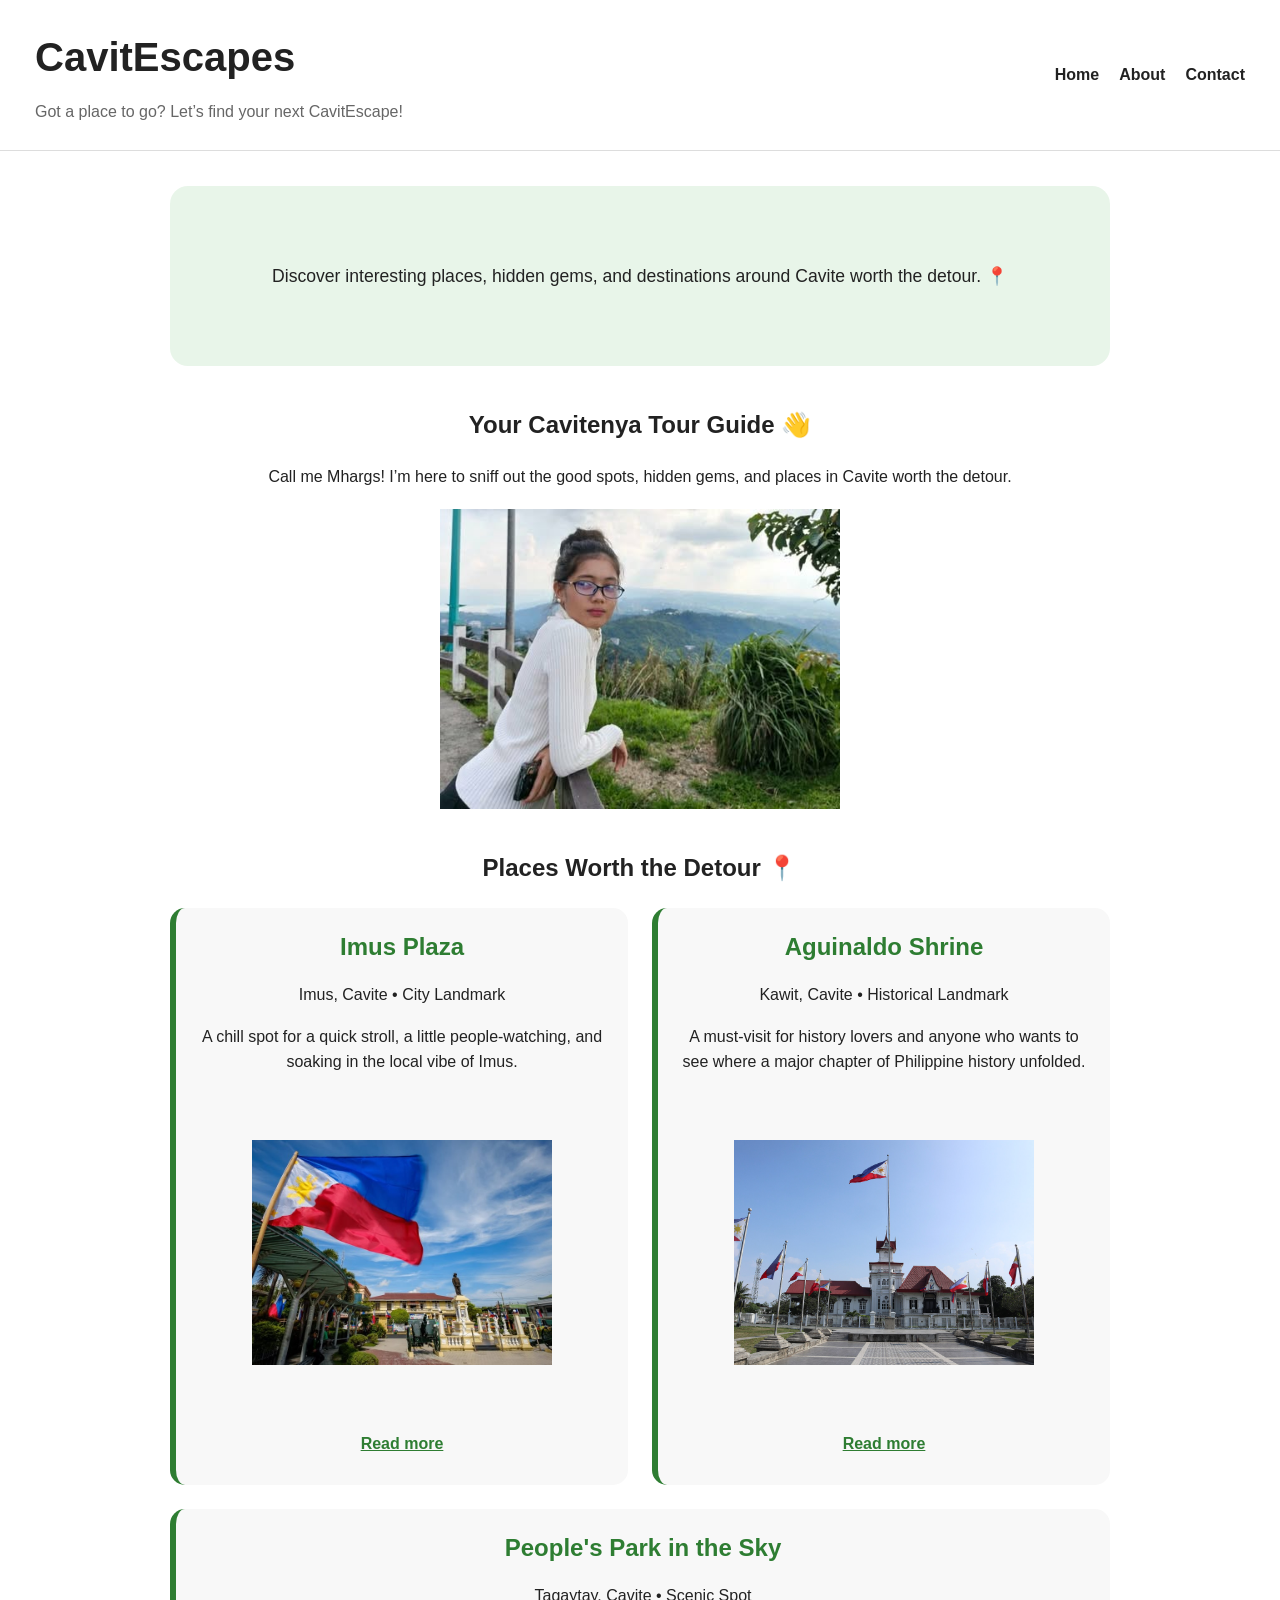
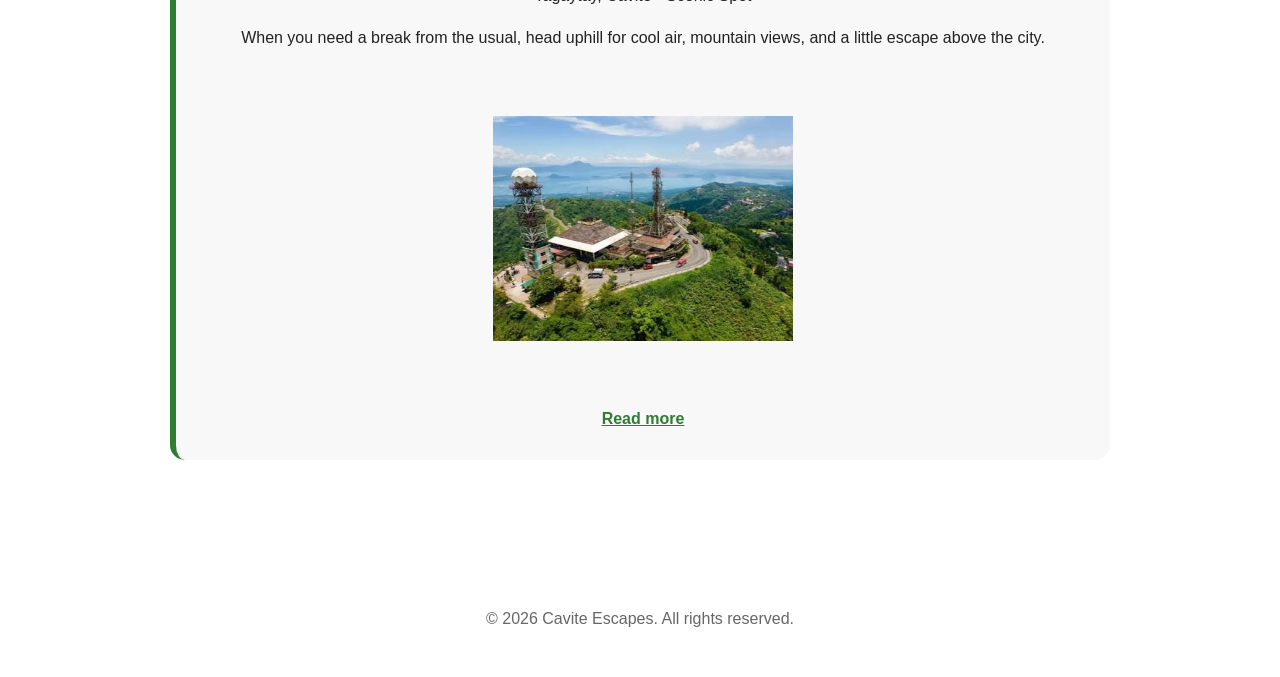
==== commit f9ef17f0: "Make place cards responsive with Flexbox" ====
--- a/index.html
+++ b/index.html
@@ -12,6 +12,7 @@
 
 <body class="home-page">
 
+
     <!-- SITE HEADER -->
 
     <header class="site-header">
@@ -26,12 +27,21 @@
 
         </div>
 
+
         <nav>
 
             <ul>
-                <li><a href="index.html">Home</a></li>
-                <li><a href="about.html">About</a></li>
-                <li><a href="contact.html">Contact</a></li>
+                <li>
+                    <a href="index.html">Home</a>
+                </li>
+
+                <li>
+                    <a href="about.html">About</a>
+                </li>
+
+                <li>
+                    <a href="contact.html">Contact</a>
+                </li>
             </ul>
 
         </nav>
@@ -40,6 +50,7 @@
 
 
     <main>
+
 
         <!-- WELCOME BANNER -->
 
@@ -79,102 +90,115 @@
             <h2>Places Worth the Detour 📍</h2>
 
 
-            <!-- IMUS PLAZA -->
-
-            <article class="place-card">
-
-                <h3 class="place-name">Imus Plaza</h3>
-
-                <p>
-                    Imus, Cavite • City Landmark
-                </p>
-
-                <p>
-                    A chill spot for a quick stroll, a little people-watching,
-                    and soaking in the local vibe of Imus.
-                </p>
-
-                <img
-                    src="images/imus-plaza.jpeg"
-                    alt="Imus Plaza in Imus, Cavite"
-                >
-
-                <p>
-                    <a href="places/imus-plaza.html">
-                        Read more
-                    </a>
-                </p>
-
-            </article>
-
-
-            <!-- AGUINALDO SHRINE -->
-
-            <article class="place-card">
-
-                <h3 class="place-name">
-                    Aguinaldo Shrine
-                </h3>
-
-                <p>
-                    Kawit, Cavite • Historical Landmark
-                </p>
-
-                <p>
-                    A must-visit for history lovers and anyone who wants
-                    to see where a major chapter of Philippine history
-                    unfolded.
-                </p>
-
-                <img
-                    src="images/aguinaldo-shrine.jpeg"
-                    alt="Aguinaldo Shrine in Kawit, Cavite"
-                >
-
-                <p>
-                    <a href="places/aguinaldo-shrine.html">
-                        Read more
-                    </a>
-                </p>
-
-            </article>
-
-
-            <!-- PEOPLE'S PARK -->
-
-            <article class="place-card">
-
-                <h3 class="place-name">
-                    People's Park in the Sky
-                </h3>
-
-                <p>
-                    Tagaytay, Cavite • Scenic Spot
-                </p>
-
-                <p>
-                    When you need a break from the usual, head uphill
-                    for cool air, mountain views, and a little escape
-                    above the city.
-                </p>
-
-                <img
-                    src="images/peoples-park.jpeg"
-                    alt="People's Park in the Sky overlooking the surrounding landscape"
-                >
-
-                <p>
-                    <a href="places/peoples-park.html">
-                        Read more
-                    </a>
-                </p>
-
-            </article>
+            <!-- FLEXBOX PLACE GRID -->
+
+            <div class="place-grid">
+
+
+                <!-- IMUS PLAZA -->
+
+                <article class="place-card">
+
+                    <h3 class="place-name">
+                        Imus Plaza
+                    </h3>
+
+                    <p>
+                        Imus, Cavite • City Landmark
+                    </p>
+
+                    <p>
+                        A chill spot for a quick stroll, a little
+                        people-watching, and soaking in the local vibe
+                        of Imus.
+                    </p>
+
+                    <img
+                        src="images/imus-plaza.jpeg"
+                        alt="Imus Plaza in Imus, Cavite"
+                    >
+
+                    <p>
+                        <a href="places/imus-plaza.html">
+                            Read more
+                        </a>
+                    </p>
+
+                </article>
+
+
+                <!-- AGUINALDO SHRINE -->
+
+                <article class="place-card">
+
+                    <h3 class="place-name">
+                        Aguinaldo Shrine
+                    </h3>
+
+                    <p>
+                        Kawit, Cavite • Historical Landmark
+                    </p>
+
+                    <p>
+                        A must-visit for history lovers and anyone who
+                        wants to see where a major chapter of Philippine
+                        history unfolded.
+                    </p>
+
+                    <img
+                        src="images/aguinaldo-shrine.jpeg"
+                        alt="Aguinaldo Shrine in Kawit, Cavite"
+                    >
+
+                    <p>
+                        <a href="places/aguinaldo-shrine.html">
+                            Read more
+                        </a>
+                    </p>
+
+                </article>
+
+
+                <!-- PEOPLE'S PARK -->
+
+                <article class="place-card">
+
+                    <h3 class="place-name">
+                        People's Park in the Sky
+                    </h3>
+
+                    <p>
+                        Tagaytay, Cavite • Scenic Spot
+                    </p>
+
+                    <p>
+                        When you need a break from the usual, head uphill
+                        for cool air, mountain views, and a little escape
+                        above the city.
+                    </p>
+
+                    <img
+                        src="images/peoples-park.jpeg"
+                        alt="People's Park in the Sky overlooking the surrounding landscape"
+                    >
+
+                    <p>
+                        <a href="places/peoples-park.html">
+                            Read more
+                        </a>
+                    </p>
+
+                </article>
+
+
+            </div>
 
         </section>
 
     </main>
 
+
+    <!-- FOOTER -->
 
     <footer>
 
--- a/style.css
+++ b/style.css
@@ -7,9 +7,8 @@
     --dark-ink: #222222;
     --muted-grey: #666666;
     --light-background: #f8f8f8;
-    --soft-green: #eaf6ea;
     --white: #ffffff;
-    --soft-border: #dddddd;
+    --soft-green: #e8f5e9;
 }
 
 
@@ -19,10 +18,6 @@
 
 * {
     box-sizing: border-box;
-}
-
-html {
-    scroll-behavior: smooth;
 }
 
 body {
@@ -38,13 +33,9 @@
     height: auto;
 }
 
-a {
-    text-decoration: none;
-}
-
-
-/* ========================================
-   SITE HEADER
+
+/* ========================================
+   HEADER AND NAVIGATION
    ======================================== */
 
 .site-header {
@@ -52,15 +43,14 @@
     justify-content: space-between;
     align-items: center;
 
-    width: 100%;
-    padding: 24px 40px;
-
+    padding: 25px 35px;
+
+    border-bottom: 1px solid #dddddd;
     background-color: var(--white);
-    border-bottom: 1px solid var(--soft-border);
-}
-
-
-/* HEADER BRAND */
+}
+
+
+/* GUIDE NAME AND TAGLINE */
 
 .header-brand {
     text-align: left;
@@ -69,24 +59,20 @@
 .header-brand h1 {
     margin: 0;
     font-size: 2.5rem;
-    line-height: 1.2;
     color: var(--dark-ink);
 }
 
 .header-brand p {
-    margin: 8px 0 0;
+    margin: 5px 0 0;
     color: var(--muted-grey);
-    font-size: 1rem;
-}
-
-
-/* ========================================
-   NAVIGATION
-   ======================================== */
+}
+
+
+/* NAVIGATION */
 
 .site-header nav ul {
     display: flex;
-    gap: 24px;
+    gap: 20px;
 
     list-style: none;
     padding: 0;
@@ -94,10 +80,9 @@
 }
 
 .site-header nav a {
+    text-decoration: none;
     color: var(--dark-ink);
     font-weight: bold;
-    font-size: 1.05rem;
-    padding: 8px 4px;
 }
 
 .site-header nav a:hover {
@@ -113,84 +98,33 @@
     width: 100%;
 }
 
+
+/* ========================================
+   HOME PAGE
+   ======================================== */
+
+.home-page {
+    text-align: center;
+}
+
 .home-page main {
-    max-width: 1100px;
-    margin: 0 auto;
-    padding: 45px 30px 60px;
-}
-
-.about-page main,
-.contact-page main,
-.place-page main {
     max-width: 1000px;
     margin: 0 auto;
-    padding: 45px 30px 60px;
-}
-
-
-/* ========================================
-   HOME PAGE
-   ======================================== */
-
-.home-page {
-    text-align: center;
-}
-
-.home-page h1,
-.home-page > p {
-    margin: 0;
-}
-
-
-/* ========================================
-   WELCOME BANNER
-   ======================================== */
-
-/*
-   Flexbox centers the welcome message
-   horizontally and vertically.
-*/
-
-.hero-banner {
-    min-height: 230px;
-
-    display: flex;
-    justify-content: center;
-    align-items: center;
-
-    padding: 30px 40px;
-    margin: 0 auto 55px;
-
-    background-color: var(--soft-green);
-    border-radius: 18px;
-
-    text-align: center;
-}
-
-.hero-banner p {
-    max-width: 850px;
-    margin: 0;
-
-    font-size: 1.25rem;
-    color: var(--dark-ink);
-}
-
-
-/* ========================================
-   HOME INTRODUCTION
-   ======================================== */
+    padding: 35px 30px 60px;
+}
+
+.home-page h1 {
+    margin-bottom: 10px;
+}
+
+.home-page main > p {
+    color: var(--muted-grey);
+    font-size: 1.05rem;
+    margin-bottom: 35px;
+}
 
 .home-page section {
-    margin-bottom: 50px;
-}
-
-.home-page section h2 {
-    margin-bottom: 25px;
-}
-
-.home-page section p {
-    max-width: 850px;
-    margin: 15px auto;
+    margin-bottom: 40px;
 }
 
 .home-page section img {
@@ -198,7 +132,55 @@
     height: 300px;
     object-fit: contain;
     display: block;
-    margin: 25px auto;
+    margin: 20px auto;
+}
+
+.home-page h2 {
+    margin-top: 40px;
+}
+
+.home-page p {
+    line-height: 1.6;
+}
+
+
+/* ========================================
+   WELCOME / INTRO BANNER
+   ======================================== */
+
+.hero-banner {
+    min-height: 180px;
+
+    display: flex;
+    justify-content: center;
+    align-items: center;
+
+    margin: 0 auto 40px;
+    padding: 30px;
+
+    background-color: var(--soft-green);
+    border-radius: 18px;
+
+    text-align: center;
+}
+
+.hero-banner p {
+    max-width: 750px;
+    margin: 0;
+    font-size: 1.1rem;
+}
+
+
+/* ========================================
+   PLACE GRID
+   ======================================== */
+
+.place-grid {
+    display: flex;
+    flex-wrap: wrap;
+    gap: 24px;
+
+    align-items: stretch;
 }
 
 
@@ -207,14 +189,16 @@
    ======================================== */
 
 .place-card {
+    flex: 1 1 240px;
+
+    display: flex;
+    flex-direction: column;
+
     background-color: var(--light-background);
     border-radius: 15px;
     border-left: 6px solid var(--brand-color);
 
-    padding: 25px;
-    margin: 0 auto 30px;
-
-    max-width: 650px;
+    padding: 20px;
 
     text-align: center;
 }
@@ -222,16 +206,19 @@
 .place-name {
     font-size: 1.5rem;
     color: var(--brand-color);
-    margin: 0 0 8px;
+    margin-top: 0;
+    margin-bottom: 8px;
 }
 
 .place-card p {
-    margin: 12px 0;
+    margin: 8px 0;
 }
 
 .place-card img {
-    width: 480px;
-    height: 360px;
+    width: 100%;
+    max-width: 300px;
+    height: 220px;
+
     object-fit: contain;
 
     display: block;
@@ -243,10 +230,6 @@
     font-weight: bold;
 }
 
-.place-card a:hover {
-    text-decoration: underline;
-}
-
 
 /* ========================================
    ABOUT PAGE
@@ -256,25 +239,23 @@
     text-align: center;
 }
 
+.about-page main {
+    max-width: 900px;
+    margin: 0 auto;
+    padding: 35px 30px 60px;
+}
+
 .about-page h1 {
-    margin: 0 0 15px;
-}
-
-.about-page > main > p {
-    max-width: 750px;
-    margin: 0 auto 25px;
-}
-
-.about-page section {
-    max-width: 750px;
-    margin: 45px auto;
-}
-
-.about-page section h2 {
-    margin-bottom: 20px;
-}
-
-.about-page section p {
+    margin-top: 20px;
+    margin-bottom: 10px;
+}
+
+.about-page h2 {
+    margin-top: 40px;
+}
+
+.about-page p {
+    line-height: 1.6;
     max-width: 700px;
     margin: 15px auto;
 }
@@ -282,6 +263,7 @@
 .about-page img {
     width: 400px;
     height: 300px;
+
     object-fit: contain;
 
     display: block;
@@ -298,16 +280,16 @@
 }
 
 .contact-page main {
-    max-width: 750px;
-}
-
+    max-width: 700px;
+    margin: 40px auto;
+    padding: 20px;
+
+    text-align: left;
+}
+
+.contact-page main > h2,
 .contact-page main > p {
-    max-width: 650px;
-    margin: 0 auto 35px;
-}
-
-.contact-page form {
-    text-align: left;
+    text-align: center;
 }
 
 .contact-page fieldset {
@@ -317,7 +299,7 @@
 }
 
 .contact-page legend {
-    font-size: 1.3rem;
+    font-size: 1.3em;
     font-weight: bold;
     color: var(--brand-color);
     padding: 0 10px;
@@ -334,7 +316,8 @@
 .contact-page select,
 .contact-page textarea {
     width: 100%;
-    padding: 12px;
+
+    padding: 10px;
 
     font-family: Arial, sans-serif;
     font-size: 16px;
@@ -349,9 +332,8 @@
 }
 
 .contact-page button {
-    display: block;
-
-    margin: 20px auto 0;
+    margin-top: 20px;
+
     padding: 12px 25px;
 
     font-size: 16px;
@@ -363,11 +345,7 @@
     border-radius: 5px;
 
     background-color: var(--brand-color);
-    color: var(--white);
-}
-
-.contact-page button:hover {
-    background-color: #256b29;
+    color: white;
 }
 
 .contact-page input:focus,
@@ -383,16 +361,17 @@
    ======================================== */
 
 .place-page {
-    text-align: center;
+    max-width: 1000px;
+    margin: 0 auto;
+    padding: 30px 20px;
+}
+
+.place-page main {
+    width: 100%;
 }
 
 .place {
-    max-width: 850px;
-    margin: 0 auto;
-}
-
-.place h2 {
-    margin-top: 0;
+    text-align: center;
 }
 
 .place-image {
@@ -401,7 +380,7 @@
     height: auto;
 
     border-radius: 15px;
-    margin: 20px auto;
+    margin: 20px 0;
 }
 
 .description {
@@ -409,10 +388,6 @@
     margin: 0 auto 40px;
 }
 
-.description p {
-    margin: 15px auto;
-}
-
 
 /* ========================================
    SUGGEST-A-PLACE FORM
@@ -420,20 +395,14 @@
 
 .suggest-form {
     max-width: 600px;
-    margin: 50px auto 0;
+    margin: 50px auto;
     padding: 25px;
 
     border: 1px solid var(--muted-grey);
     border-radius: 15px;
-
-    text-align: left;
 }
 
 .suggest-form h2 {
-    text-align: center;
-}
-
-.suggest-form > p {
     text-align: center;
 }
 
@@ -460,13 +429,10 @@
 }
 
 .suggest-form button {
-    display: block;
-
-    margin: 20px auto 0;
-    padding: 12px 25px;
+    padding: 12px 20px;
 
     background-color: var(--brand-color);
-    color: var(--white);
+    color: white;
 
     border: none;
     border-radius: 5px;
@@ -475,8 +441,8 @@
     cursor: pointer;
 }
 
-.suggest-form button:hover {
-    background-color: #256b29;
+.place-page footer {
+    margin-top: 50px;
 }
 
 
@@ -485,197 +451,106 @@
    ======================================== */
 
 footer {
-    border-top: 1px solid var(--soft-border);
-
-    text-align: center;
-
+    text-align: center;
+    color: var(--muted-grey);
     padding: 30px 20px;
-
-    color: var(--muted-grey);
-}
-
-footer p {
-    margin: 0;
-}
-
-
-/* ========================================
-   TABLET
-   ======================================== */
-
-@media (max-width: 800px) {
-
-    .site-header {
-        padding: 22px 25px;
-    }
-
-    .header-brand h1 {
-        font-size: 2.1rem;
-    }
-
-    .site-header nav ul {
-        gap: 16px;
-    }
-
-    .site-header nav a {
-        font-size: 1rem;
-    }
-
-    .home-page main,
-    .about-page main,
-    .contact-page main,
-    .place-page main {
-        padding-left: 25px;
-        padding-right: 25px;
-    }
-
-}
-
-
-/* ========================================
-   MOBILE
+}
+
+
+/* ========================================
+   RESPONSIVE LAYOUT
    ======================================== */
 
 @media (max-width: 600px) {
+
+    /* HEADER */
 
     .site-header {
         flex-direction: column;
-        align-items: flex-start;
-
-        gap: 18px;
-
-        padding: 20px 18px;
-    }
+        justify-content: center;
+        align-items: center;
+
+        padding: 20px 15px;
+
+        text-align: center;
+    }
+
+
+    /* GUIDE NAME */
 
     .header-brand {
         width: 100%;
-        text-align: left;
+        text-align: center;
     }
 
     .header-brand h1 {
-        font-size: 2rem;
+        font-size: 1.9rem;
     }
 
     .header-brand p {
-        font-size: 0.95rem;
-    }
+        font-size: 0.9rem;
+        margin-top: 5px;
+    }
+
+
+    /* NAVIGATION BELOW HEADER */
 
     .site-header nav {
         width: 100%;
+        margin-top: 15px;
     }
 
     .site-header nav ul {
-        justify-content: flex-start;
-        flex-wrap: wrap;
-        gap: 10px 20px;
+        justify-content: center;
+        gap: 18px;
     }
 
     .site-header nav a {
         font-size: 0.95rem;
-        padding: 4px 0;
-    }
-
-
-    /* MAIN */
-
-    .home-page main,
-    .about-page main,
-    .contact-page main,
-    .place-page main {
-        padding: 30px 15px 45px;
+    }
+
+
+    /* HOME PAGE */
+
+    .home-page main {
+        padding-left: 15px;
+        padding-right: 15px;
     }
 
 
     /* WELCOME BANNER */
 
     .hero-banner {
-        min-height: 200px;
-        padding: 25px 20px;
-        margin-bottom: 40px;
-    }
-
-    .hero-banner p {
-        font-size: 1.1rem;
-    }
-
-
-    /* HOME IMAGE */
-
-    .home-page section img {
-        width: 100%;
-        max-width: 400px;
-        height: auto;
-    }
-
-
-    /* PLACE CARDS */
-
-    .place-card {
-        padding: 20px 15px;
-    }
-
-    .place-card img {
-        width: 100%;
-        max-width: 480px;
-        height: auto;
-    }
-
-
-    /* ABOUT IMAGE */
-
-    .about-page img {
-        width: 100%;
-        max-width: 400px;
-        height: auto;
-    }
-
-
-    /* FORMS */
-
-    .contact-page fieldset,
-    .suggest-form {
-        padding: 18px;
-    }
-
-    .choice-label {
-        margin-right: 10px;
-    }
-
-}
-
-
-/* ========================================
-   SMALL MOBILE
-   ======================================== */
-
-@media (max-width: 400px) {
-
-    .site-header {
-        padding: 18px 15px;
-    }
-
-    .header-brand h1 {
-        font-size: 1.8rem;
-    }
-
-    .header-brand p {
-        font-size: 0.9rem;
-    }
-
-    .site-header nav ul {
-        gap: 8px 15px;
-    }
-
-    .site-header nav a {
-        font-size: 0.9rem;
-    }
-
-    .hero-banner {
-        min-height: 190px;
+        min-height: 160px;
+        padding: 20px;
     }
 
     .hero-banner p {
         font-size: 1rem;
     }
 
+
+    /* ABOUT PAGE */
+
+    .about-page main {
+        padding-left: 15px;
+        padding-right: 15px;
+    }
+
+
+    /* CONTACT PAGE */
+
+    .contact-page main {
+        padding-left: 15px;
+        padding-right: 15px;
+    }
+
+
+    /* PLACE DETAIL PAGES */
+
+    .place-page {
+        padding-left: 15px;
+        padding-right: 15px;
+    }
+
 }
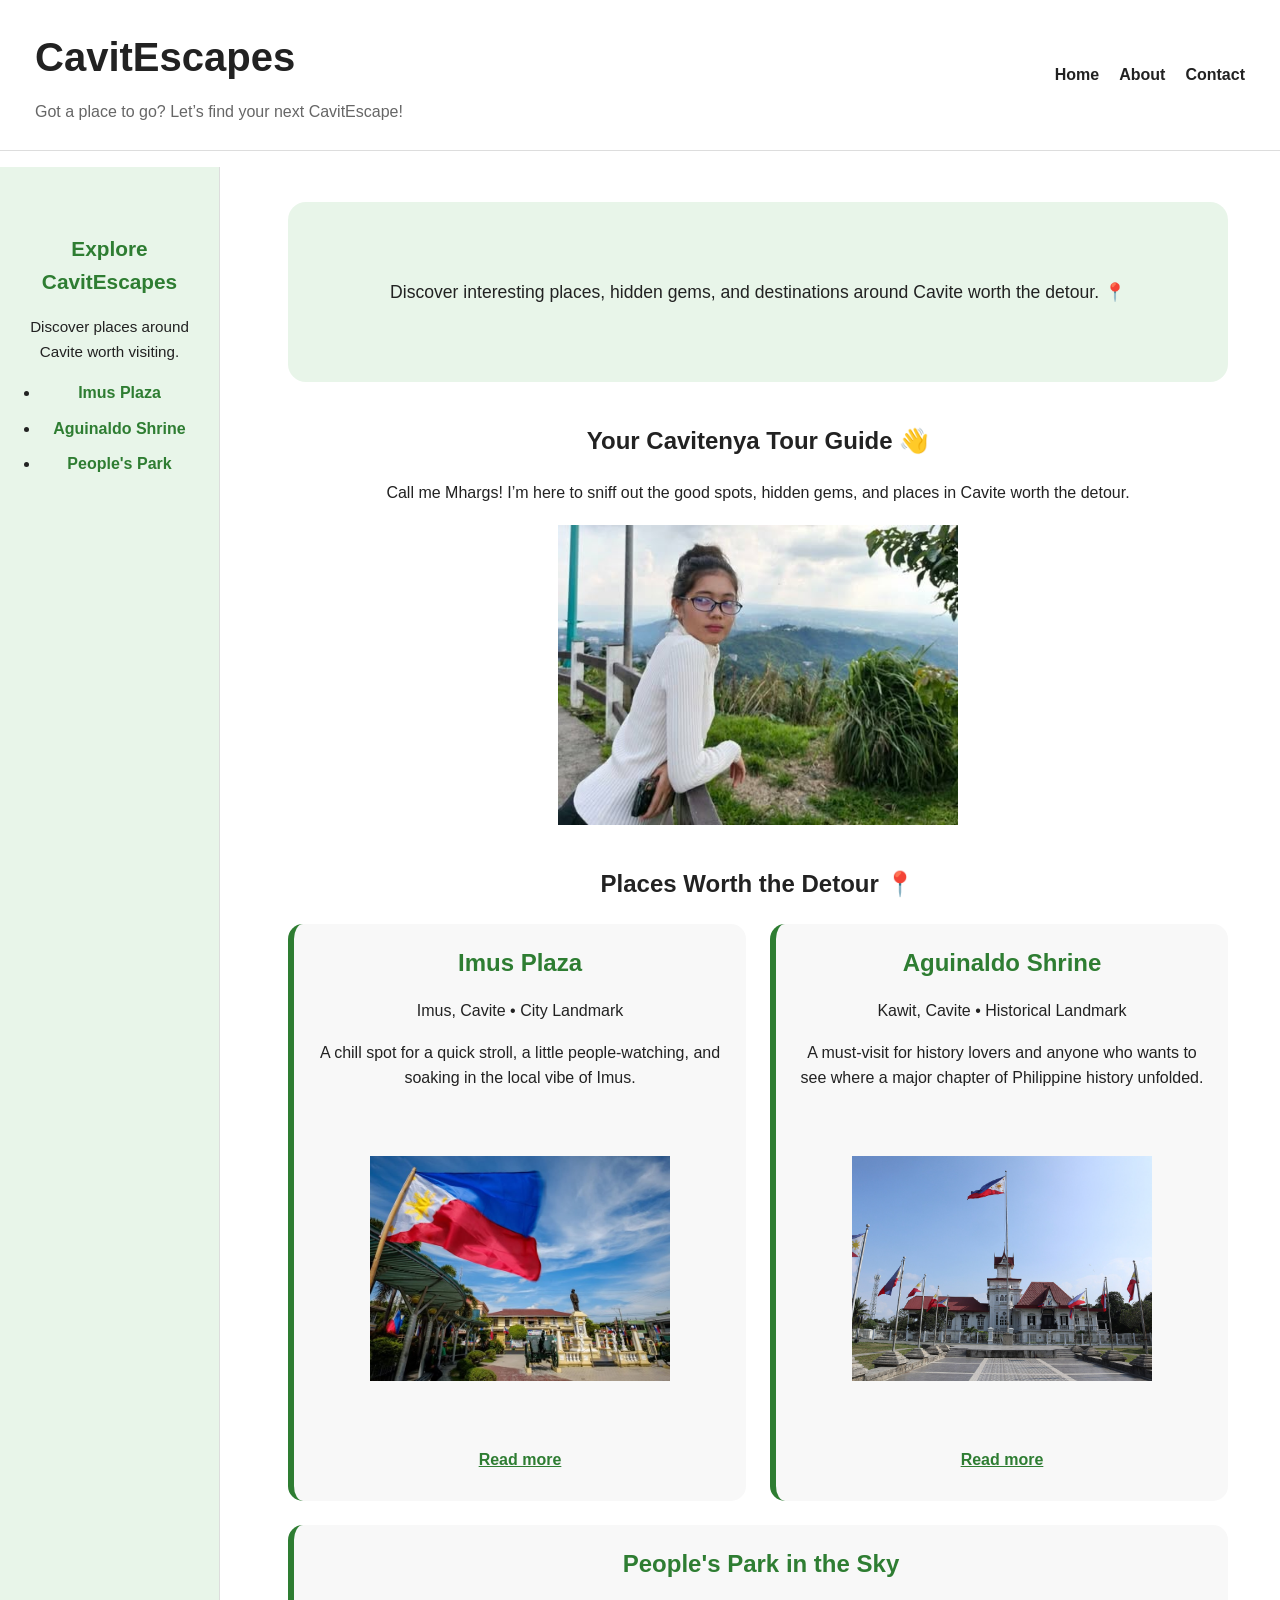
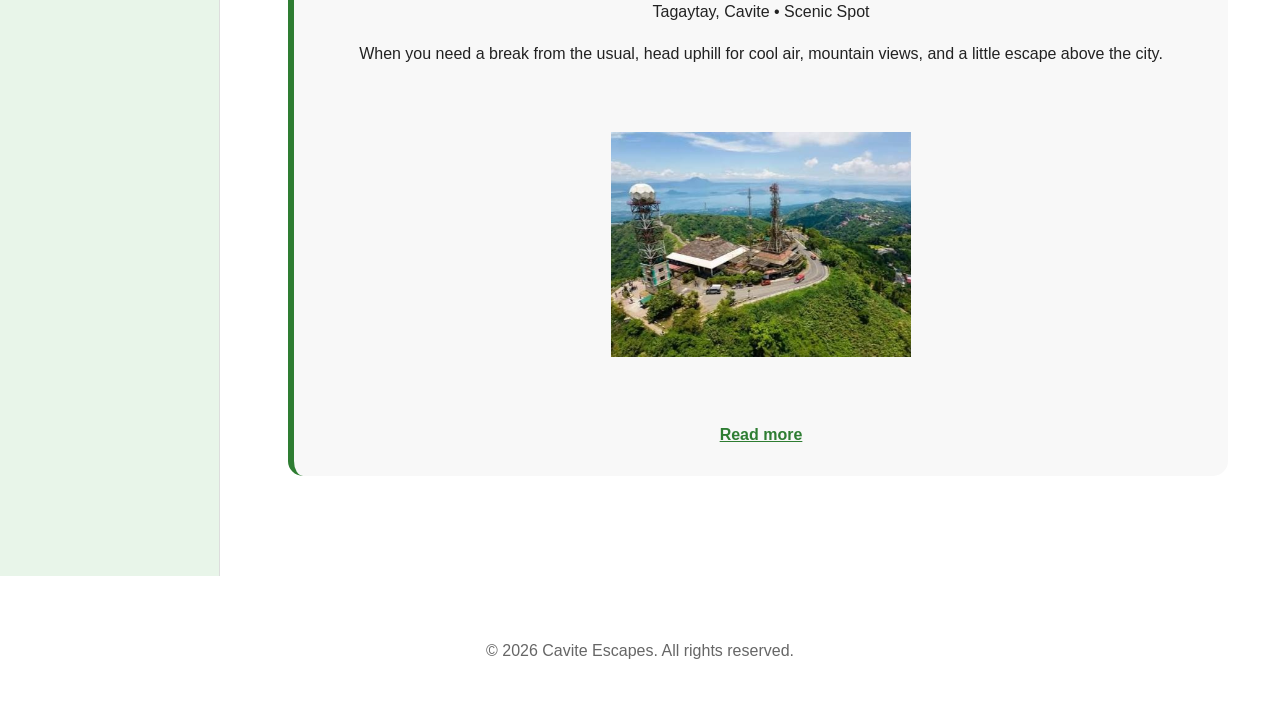
==== commit ba13befc: "Add grid layout to CavitEscapes" ====
--- a/index.html
+++ b/index.html
@@ -49,6 +49,39 @@
     </header>
 
 
+    <!-- SIDEBAR -->
+
+    <aside>
+
+        <h2>Explore CavitEscapes</h2>
+
+        <p>
+            Discover places around Cavite worth visiting.
+        </p>
+
+        <ul>
+            <li>
+                <a href="places/imus-plaza.html">
+                    Imus Plaza
+                </a>
+            </li>
+
+            <li>
+                <a href="places/aguinaldo-shrine.html">
+                    Aguinaldo Shrine
+                </a>
+            </li>
+
+            <li>
+                <a href="places/peoples-park.html">
+                    People's Park
+                </a>
+            </li>
+        </ul>
+
+    </aside>
+
+
     <main>
 
 
--- a/style.css
+++ b/style.css
@@ -26,6 +26,19 @@
     line-height: 1.6;
     margin: 0;
     background-color: var(--white);
+
+    /* CSS GRID - PAGE SKELETON */
+    display: grid;
+    grid-template-columns: 220px 1fr;
+
+    grid-template-areas:
+        "masthead masthead"
+        "side     main"
+        "foot     foot";
+
+    gap: 16px;
+
+    min-height: 100vh;
 }
 
 img {
@@ -35,8 +48,34 @@
 
 
 /* ========================================
+   GRID AREAS
+   ======================================== */
+
+.site-header {
+    grid-area: masthead;
+}
+
+aside {
+    grid-area: side;
+}
+
+main {
+    grid-area: main;
+}
+
+footer {
+    grid-area: foot;
+}
+
+
+/* ========================================
    HEADER AND NAVIGATION
    ======================================== */
+
+/*
+   FLEXBOX is intentionally kept here
+   for the header components.
+*/
 
 .site-header {
     display: flex;
@@ -91,11 +130,53 @@
 
 
 /* ========================================
+   SIDEBAR
+   ======================================== */
+
+aside {
+    padding: 25px 20px;
+
+    background-color: var(--soft-green);
+
+    border-right: 1px solid #dddddd;
+}
+
+aside h2 {
+    margin-top: 0;
+    color: var(--brand-color);
+    font-size: 1.3rem;
+}
+
+aside p {
+    font-size: 0.95rem;
+}
+
+aside ul {
+    padding-left: 20px;
+}
+
+aside li {
+    margin-bottom: 10px;
+}
+
+aside a {
+    color: var(--brand-color);
+    font-weight: bold;
+    text-decoration: none;
+}
+
+aside a:hover {
+    text-decoration: underline;
+}
+
+
+/* ========================================
    MAIN LAYOUT
    ======================================== */
 
 main {
     width: 100%;
+    min-width: 0;
 }
 
 
@@ -175,6 +256,12 @@
    PLACE GRID
    ======================================== */
 
+/*
+   FLEXBOX is intentionally kept here
+   because Activity 7.3 asks us to keep
+   the place-card row using Flexbox.
+*/
+
 .place-grid {
     display: flex;
     flex-wrap: wrap;
@@ -361,13 +448,12 @@
    ======================================== */
 
 .place-page {
-    max-width: 1000px;
-    margin: 0 auto;
-    padding: 30px 20px;
+    text-align: center;
 }
 
 .place-page main {
     width: 100%;
+    padding: 30px 20px;
 }
 
 .place {
@@ -461,7 +547,37 @@
    RESPONSIVE LAYOUT
    ======================================== */
 
-@media (max-width: 600px) {
+@media (max-width: 800px) {
+
+    /*
+       On smaller screens, the CSS Grid
+       changes to one column.
+    */
+
+    body {
+        grid-template-columns: 1fr;
+
+        grid-template-areas:
+            "masthead"
+            "side"
+            "main"
+            "foot";
+    }
+
+
+    /* SIDEBAR */
+
+    aside {
+        border-right: none;
+        border-bottom: 1px solid #dddddd;
+        text-align: center;
+    }
+
+    aside ul {
+        list-style-position: inside;
+        padding-left: 0;
+    }
+
 
     /* HEADER */
 
@@ -548,7 +664,7 @@
 
     /* PLACE DETAIL PAGES */
 
-    .place-page {
+    .place-page main {
         padding-left: 15px;
         padding-right: 15px;
     }
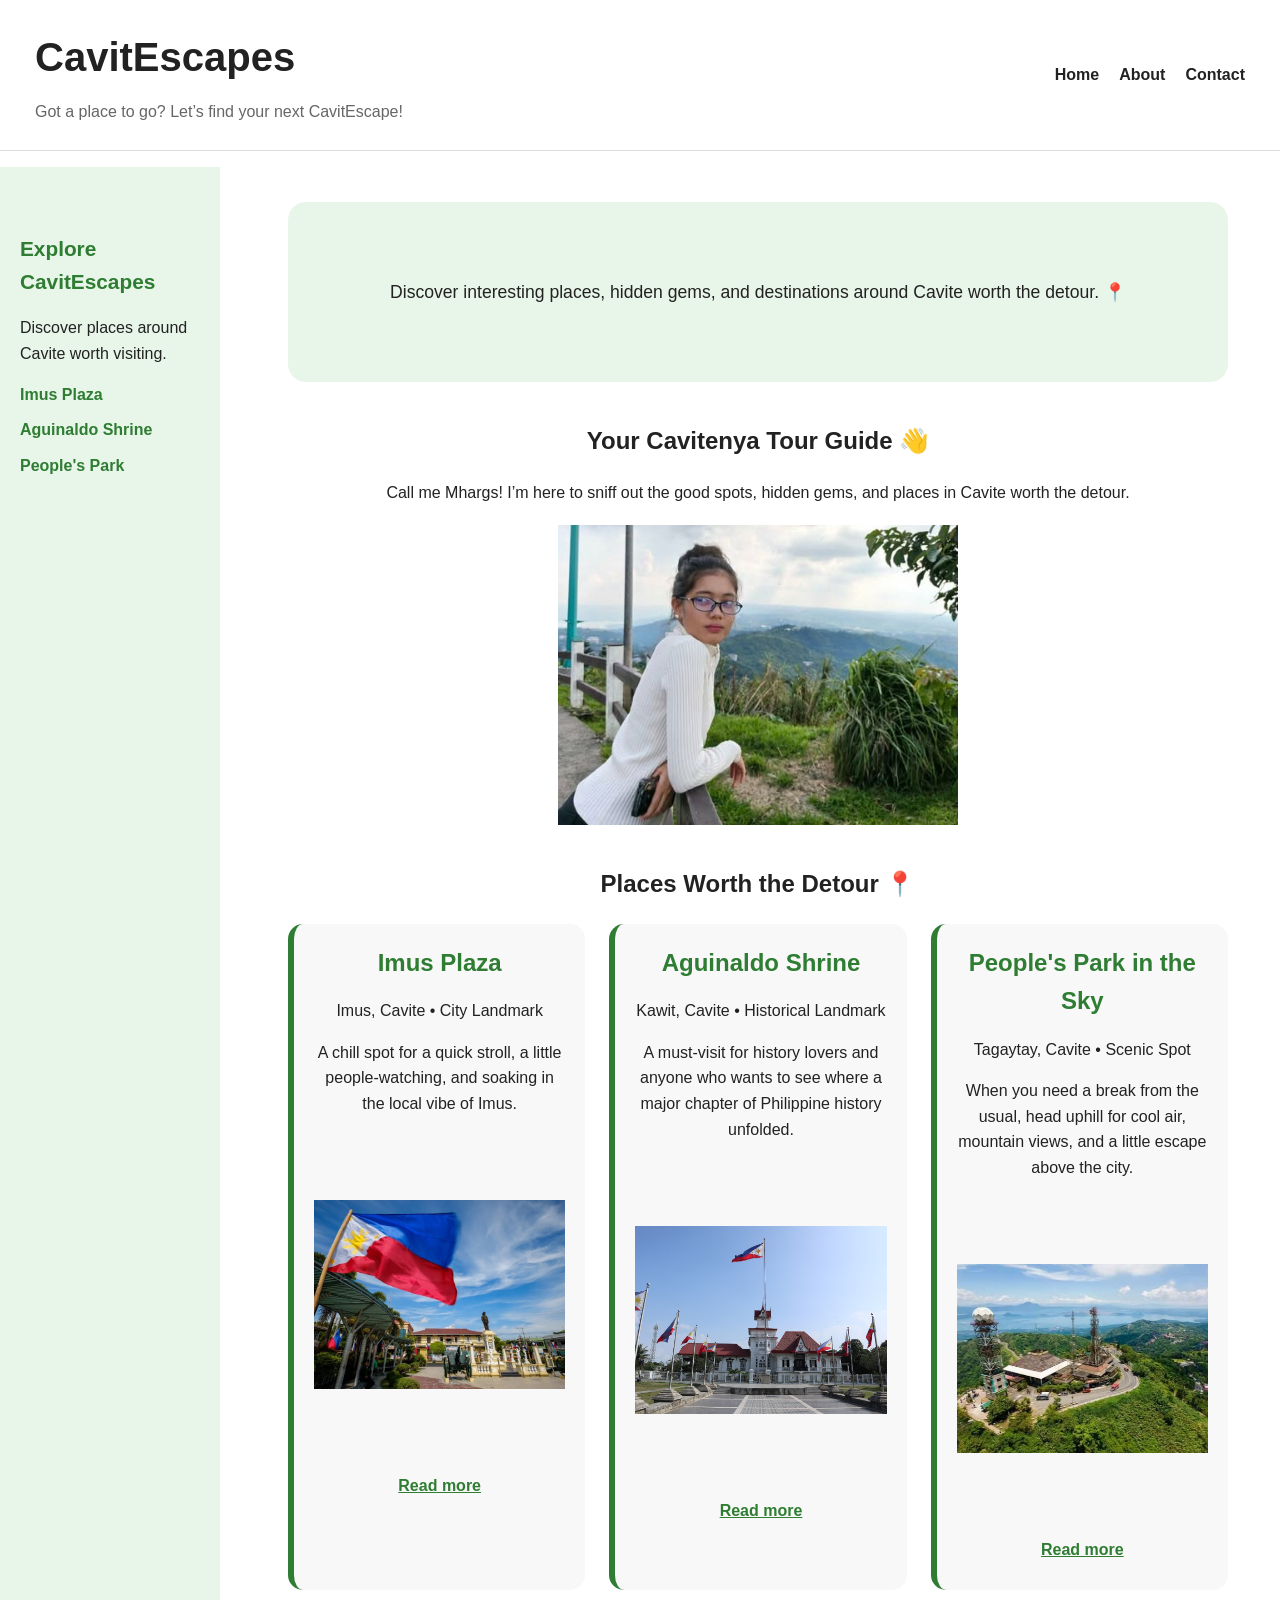
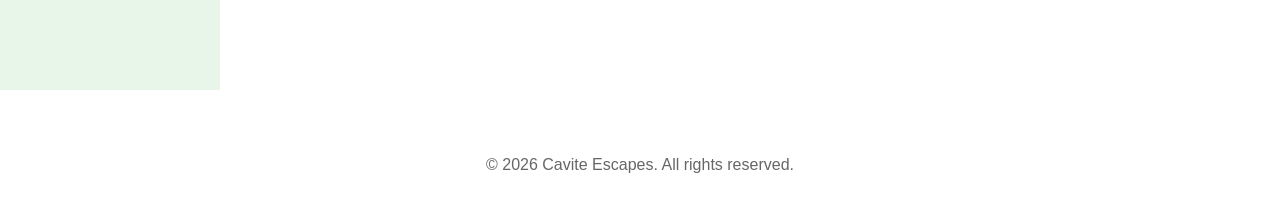
==== commit c59dbd92: "Make CavitEscapes responsive" ====
--- a/index.html
+++ b/index.html
@@ -12,7 +12,6 @@
 
 <body class="home-page">
 
-
     <!-- SITE HEADER -->
 
     <header class="site-header">
@@ -26,7 +25,6 @@
             </p>
 
         </div>
-
 
         <nav>
 
@@ -82,8 +80,9 @@
     </aside>
 
 
+    <!-- MAIN CONTENT -->
+
     <main>
-
 
         <!-- WELCOME BANNER -->
 
--- a/style.css
+++ b/style.css
@@ -14,6 +14,7 @@
 
 /* ========================================
    BASE STYLES
+   MOBILE FIRST
    ======================================== */
 
 * {
@@ -27,14 +28,16 @@
     margin: 0;
     background-color: var(--white);
 
-    /* CSS GRID - PAGE SKELETON */
+    /* MOBILE GRID */
     display: grid;
-    grid-template-columns: 220px 1fr;
+
+    grid-template-columns: 1fr;
 
     grid-template-areas:
-        "masthead masthead"
-        "side     main"
-        "foot     foot";
+        "masthead"
+        "main"
+        "side"
+        "foot";
 
     gap: 16px;
 
@@ -70,58 +73,81 @@
 
 /* ========================================
    HEADER AND NAVIGATION
-   ======================================== */
-
-/*
-   FLEXBOX is intentionally kept here
-   for the header components.
-*/
+   FLEXBOX
+   ======================================== */
 
 .site-header {
     display: flex;
-    justify-content: space-between;
+
+    flex-direction: column;
+
+    justify-content: center;
     align-items: center;
 
-    padding: 25px 35px;
+    padding: 20px 15px;
 
     border-bottom: 1px solid #dddddd;
+
     background-color: var(--white);
+
+    text-align: center;
 }
 
 
 /* GUIDE NAME AND TAGLINE */
 
 .header-brand {
-    text-align: left;
+    width: 100%;
+    text-align: center;
 }
 
 .header-brand h1 {
     margin: 0;
-    font-size: 2.5rem;
+
+    font-size: 1.9rem;
+
     color: var(--dark-ink);
 }
 
 .header-brand p {
     margin: 5px 0 0;
+
     color: var(--muted-grey);
+
+    font-size: 0.9rem;
 }
 
 
 /* NAVIGATION */
+
+.site-header nav {
+    width: 100%;
+    margin-top: 15px;
+}
 
 .site-header nav ul {
     display: flex;
-    gap: 20px;
+
+    justify-content: center;
+
+    gap: 18px;
 
     list-style: none;
+
     padding: 0;
     margin: 0;
+
+    flex-wrap: wrap;
 }
 
 .site-header nav a {
     text-decoration: none;
+
     color: var(--dark-ink);
+
     font-weight: bold;
+
+    font-size: 0.95rem;
 }
 
 .site-header nav a:hover {
@@ -131,37 +157,50 @@
 
 /* ========================================
    SIDEBAR
+   MOBILE
    ======================================== */
 
 aside {
-    padding: 25px 20px;
+    margin: 0 15px;
+
+    padding: 20px;
 
     background-color: var(--soft-green);
 
-    border-right: 1px solid #dddddd;
+    border-radius: 15px;
+
+    text-align: center;
 }
 
 aside h2 {
     margin-top: 0;
+
     color: var(--brand-color);
+
     font-size: 1.3rem;
 }
 
 aside p {
-    font-size: 0.95rem;
+    margin-bottom: 15px;
 }
 
 aside ul {
-    padding-left: 20px;
+    list-style: none;
+
+    padding: 0;
+
+    margin: 0;
 }
 
 aside li {
-    margin-bottom: 10px;
+    margin: 10px 0;
 }
 
 aside a {
     color: var(--brand-color);
+
     font-weight: bold;
+
     text-decoration: none;
 }
 
@@ -176,6 +215,9 @@
 
 main {
     width: 100%;
+
+    padding: 20px 15px 40px;
+
     min-width: 0;
 }
 
@@ -190,8 +232,8 @@
 
 .home-page main {
     max-width: 1000px;
+
     margin: 0 auto;
-    padding: 35px 30px 60px;
 }
 
 .home-page h1 {
@@ -200,7 +242,9 @@
 
 .home-page main > p {
     color: var(--muted-grey);
+
     font-size: 1.05rem;
+
     margin-bottom: 35px;
 }
 
@@ -209,10 +253,16 @@
 }
 
 .home-page section img {
-    width: 400px;
+    width: 100%;
+
+    max-width: 400px;
+
     height: 300px;
+
     object-fit: contain;
+
     display: block;
+
     margin: 20px auto;
 }
 
@@ -230,16 +280,20 @@
    ======================================== */
 
 .hero-banner {
-    min-height: 180px;
+    min-height: 160px;
 
     display: flex;
+
     justify-content: center;
+
     align-items: center;
 
     margin: 0 auto 40px;
-    padding: 30px;
+
+    padding: 20px;
 
     background-color: var(--soft-green);
+
     border-radius: 18px;
 
     text-align: center;
@@ -247,24 +301,23 @@
 
 .hero-banner p {
     max-width: 750px;
+
     margin: 0;
-    font-size: 1.1rem;
+
+    font-size: 1rem;
 }
 
 
 /* ========================================
    PLACE GRID
-   ======================================== */
-
-/*
-   FLEXBOX is intentionally kept here
-   because Activity 7.3 asks us to keep
-   the place-card row using Flexbox.
-*/
+   FLEXBOX
+   ======================================== */
 
 .place-grid {
     display: flex;
+
     flex-wrap: wrap;
+
     gap: 24px;
 
     align-items: stretch;
@@ -273,16 +326,22 @@
 
 /* ========================================
    PLACE CARDS
+   FLEXBOX
    ======================================== */
 
 .place-card {
     flex: 1 1 240px;
 
+    min-width: 0;
+
     display: flex;
+
     flex-direction: column;
 
     background-color: var(--light-background);
+
     border-radius: 15px;
+
     border-left: 6px solid var(--brand-color);
 
     padding: 20px;
@@ -292,8 +351,11 @@
 
 .place-name {
     font-size: 1.5rem;
+
     color: var(--brand-color);
+
     margin-top: 0;
+
     margin-bottom: 8px;
 }
 
@@ -303,17 +365,21 @@
 
 .place-card img {
     width: 100%;
+
     max-width: 300px;
+
     height: 220px;
 
     object-fit: contain;
 
     display: block;
+
     margin: 20px auto;
 }
 
 .place-card a {
     color: var(--brand-color);
+
     font-weight: bold;
 }
 
@@ -328,12 +394,13 @@
 
 .about-page main {
     max-width: 900px;
+
     margin: 0 auto;
-    padding: 35px 30px 60px;
 }
 
 .about-page h1 {
     margin-top: 20px;
+
     margin-bottom: 10px;
 }
 
@@ -343,17 +410,23 @@
 
 .about-page p {
     line-height: 1.6;
+
     max-width: 700px;
+
     margin: 15px auto;
 }
 
 .about-page img {
-    width: 400px;
+    width: 100%;
+
+    max-width: 400px;
+
     height: 300px;
 
     object-fit: contain;
 
     display: block;
+
     margin: 25px auto;
 }
 
@@ -368,8 +441,8 @@
 
 .contact-page main {
     max-width: 700px;
-    margin: 40px auto;
-    padding: 20px;
+
+    margin: 0 auto;
 
     text-align: left;
 }
@@ -381,21 +454,31 @@
 
 .contact-page fieldset {
     border: 2px solid var(--dark-ink);
+
     border-radius: 10px;
-    padding: 25px;
+
+    padding: 20px;
+
+    min-width: 0;
 }
 
 .contact-page legend {
     font-size: 1.3em;
+
     font-weight: bold;
+
     color: var(--brand-color);
+
     padding: 0 10px;
 }
 
 .contact-page label {
     display: block;
+
     margin-top: 15px;
+
     margin-bottom: 5px;
+
     font-weight: bold;
 }
 
@@ -404,17 +487,22 @@
 .contact-page textarea {
     width: 100%;
 
+    max-width: 100%;
+
     padding: 10px;
 
     font-family: Arial, sans-serif;
+
     font-size: 16px;
 
     border: 1px solid var(--muted-grey);
+
     border-radius: 5px;
 }
 
 .contact-page textarea {
     min-height: 150px;
+
     resize: vertical;
 }
 
@@ -424,14 +512,17 @@
     padding: 12px 25px;
 
     font-size: 16px;
+
     font-weight: bold;
 
     cursor: pointer;
 
     border: none;
+
     border-radius: 5px;
 
     background-color: var(--brand-color);
+
     color: white;
 }
 
@@ -439,6 +530,7 @@
 .contact-page select:focus,
 .contact-page textarea:focus {
     outline: 3px solid var(--brand-color);
+
     outline-offset: 2px;
 }
 
@@ -448,12 +540,17 @@
    ======================================== */
 
 .place-page {
-    text-align: center;
+    width: 100%;
+
+    min-width: 0;
 }
 
 .place-page main {
     width: 100%;
-    padding: 30px 20px;
+
+    max-width: 1000px;
+
+    margin: 0 auto;
 }
 
 .place {
@@ -461,16 +558,20 @@
 }
 
 .place-image {
-    width: 500px;
-    max-width: 100%;
+    width: 100%;
+
+    max-width: 500px;
+
     height: auto;
 
     border-radius: 15px;
+
     margin: 20px 0;
 }
 
 .description {
     max-width: 750px;
+
     margin: 0 auto 40px;
 }
 
@@ -480,11 +581,16 @@
    ======================================== */
 
 .suggest-form {
+    width: 100%;
+
     max-width: 600px;
+
     margin: 50px auto;
-    padding: 25px;
+
+    padding: 20px;
 
     border: 1px solid var(--muted-grey);
+
     border-radius: 15px;
 }
 
@@ -499,18 +605,27 @@
 .form-group input[type="text"],
 .form-group input[type="email"] {
     width: 100%;
+
+    max-width: 100%;
+
     padding: 10px;
 }
 
 .suggest-form fieldset {
     margin-bottom: 20px;
+
     padding: 15px;
+
+    min-width: 0;
 }
 
 .choice-label {
     display: inline;
+
     font-weight: normal;
+
     margin-left: 5px;
+
     margin-right: 15px;
 }
 
@@ -518,17 +633,20 @@
     padding: 12px 20px;
 
     background-color: var(--brand-color);
+
     color: white;
 
     border: none;
+
     border-radius: 5px;
 
     font-weight: bold;
+
     cursor: pointer;
 }
 
 .place-page footer {
-    margin-top: 50px;
+    margin-top: 20px;
 }
 
 
@@ -538,135 +656,159 @@
 
 footer {
     text-align: center;
+
     color: var(--muted-grey);
+
     padding: 30px 20px;
-}
-
-
-/* ========================================
-   RESPONSIVE LAYOUT
-   ======================================== */
-
-@media (max-width: 800px) {
-
-    /*
-       On smaller screens, the CSS Grid
-       changes to one column.
-    */
+
+    min-width: 0;
+}
+
+
+/* ========================================
+   TABLET AND DESKTOP
+   ENHANCE UPWARD
+   ======================================== */
+
+@media (min-width: 700px) {
+
+    /* PAGE GRID */
 
     body {
-        grid-template-columns: 1fr;
+        grid-template-columns: 220px 1fr;
 
         grid-template-areas:
-            "masthead"
-            "side"
-            "main"
-            "foot";
+            "masthead masthead"
+            "side     main"
+            "foot     foot";
+    }
+
+
+    /* HEADER */
+
+    .site-header {
+        flex-direction: row;
+
+        justify-content: space-between;
+
+        align-items: center;
+
+        padding: 25px 35px;
+
+        text-align: left;
+    }
+
+
+    /* GUIDE NAME */
+
+    .header-brand {
+        width: auto;
+
+        text-align: left;
+    }
+
+    .header-brand h1 {
+        font-size: 2.5rem;
+    }
+
+    .header-brand p {
+        font-size: 1rem;
+    }
+
+
+    /* NAVIGATION */
+
+    .site-header nav {
+        width: auto;
+
+        margin-top: 0;
+    }
+
+    .site-header nav ul {
+        justify-content: flex-end;
+
+        gap: 20px;
+
+        flex-wrap: nowrap;
+    }
+
+    .site-header nav a {
+        font-size: 1rem;
     }
 
 
     /* SIDEBAR */
 
     aside {
-        border-right: none;
-        border-bottom: 1px solid #dddddd;
-        text-align: center;
-    }
-
-    aside ul {
-        list-style-position: inside;
-        padding-left: 0;
-    }
-
-
-    /* HEADER */
-
-    .site-header {
-        flex-direction: column;
-        justify-content: center;
-        align-items: center;
-
-        padding: 20px 15px;
-
-        text-align: center;
-    }
-
-
-    /* GUIDE NAME */
-
-    .header-brand {
-        width: 100%;
-        text-align: center;
-    }
-
-    .header-brand h1 {
-        font-size: 1.9rem;
-    }
-
-    .header-brand p {
-        font-size: 0.9rem;
-        margin-top: 5px;
-    }
-
-
-    /* NAVIGATION BELOW HEADER */
-
-    .site-header nav {
-        width: 100%;
-        margin-top: 15px;
-    }
-
-    .site-header nav ul {
-        justify-content: center;
-        gap: 18px;
-    }
-
-    .site-header nav a {
-        font-size: 0.95rem;
-    }
-
-
-    /* HOME PAGE */
+        margin: 0;
+
+        padding: 25px 20px;
+
+        border-radius: 0;
+
+        text-align: left;
+    }
+
+
+    /* MAIN */
+
+    main {
+        padding: 35px 30px 60px;
+    }
+
+
+    /* HOME */
 
     .home-page main {
-        padding-left: 15px;
-        padding-right: 15px;
-    }
-
-
-    /* WELCOME BANNER */
+        padding: 35px 30px 60px;
+    }
+
+
+    /* HERO */
 
     .hero-banner {
-        min-height: 160px;
-        padding: 20px;
+        min-height: 180px;
+
+        padding: 30px;
     }
 
     .hero-banner p {
-        font-size: 1rem;
-    }
-
-
-    /* ABOUT PAGE */
+        font-size: 1.1rem;
+    }
+
+
+    /* ABOUT */
 
     .about-page main {
-        padding-left: 15px;
-        padding-right: 15px;
-    }
-
-
-    /* CONTACT PAGE */
+        padding: 35px 30px 60px;
+    }
+
+
+    /* CONTACT */
 
     .contact-page main {
-        padding-left: 15px;
-        padding-right: 15px;
-    }
-
-
-    /* PLACE DETAIL PAGES */
+        padding: 35px 30px 60px;
+    }
+
+
+    /* PLACE DETAIL */
 
     .place-page main {
-        padding-left: 15px;
-        padding-right: 15px;
+        padding: 30px 20px;
+    }
+
+
+    /* FORMS */
+
+    .suggest-form {
+        padding: 25px;
+    }
+
+
+    /* FOOTER */
+
+    .place-page footer {
+        margin-top: 50px;
     }
 
 }
